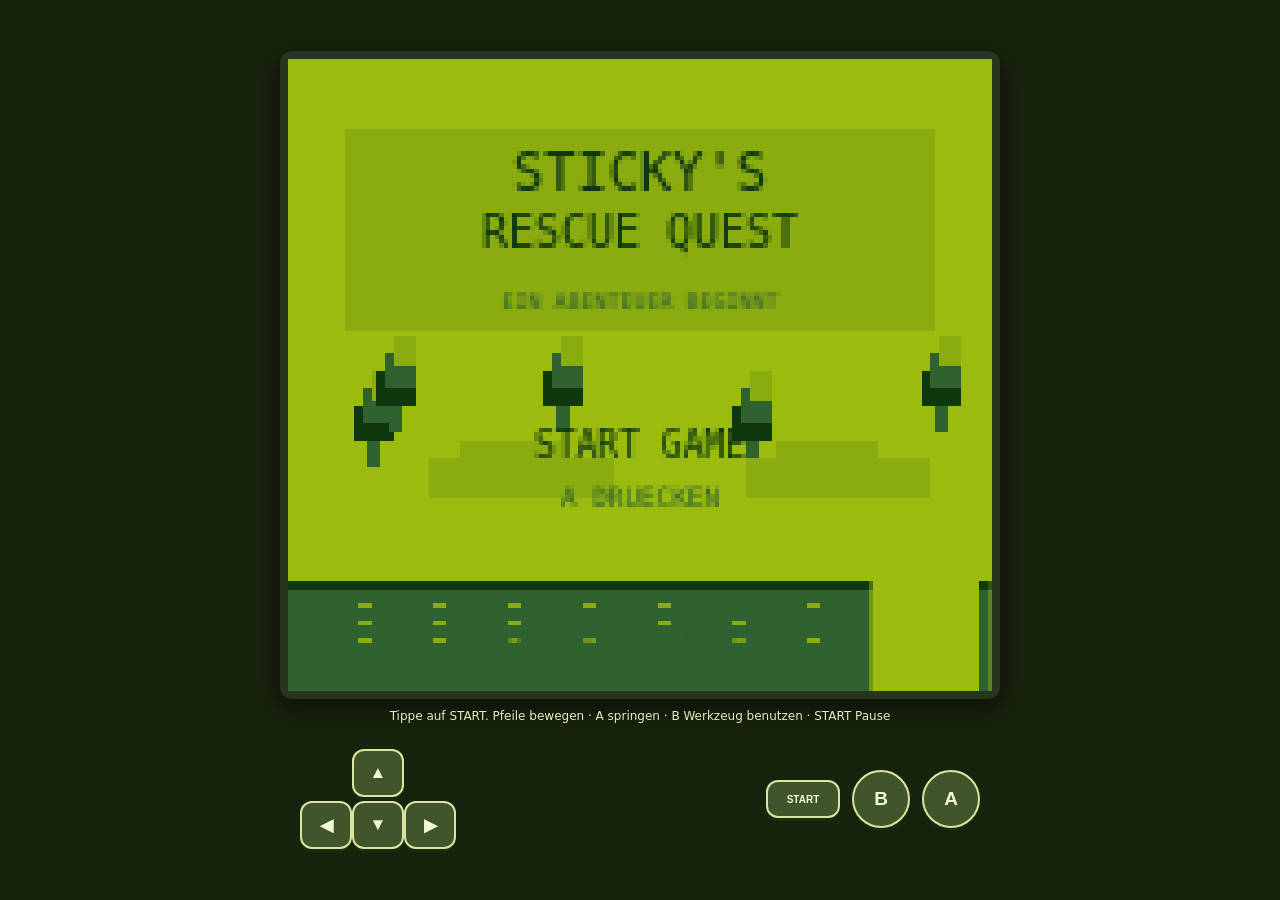
==== index.html @ 2ea2a08d "Automatisch gepruefte HTML-Testversion veroeffentlichen" ====
<!doctype html>
<!-- Version 16: Cartridge-Punkte nach Master-Referenz; optionale, nur per ?test=1 aktive Playwright-Test-Schnittstelle -->
<html lang="de">
<head>
<meta charset="utf-8">
<meta name="viewport" content="width=device-width,initial-scale=1,maximum-scale=1,user-scalable=no">
<meta name="theme-color" content="#9bbc0f">
<title>Sticky's Rescue Quest – Android-Prototyp</title>
<style>
:root{color-scheme:dark}*{box-sizing:border-box}html,body{margin:0;width:100%;height:100%;overflow:hidden;background:#18230d;font-family:system-ui,sans-serif;touch-action:none}.wrap{height:100%;display:flex;flex-direction:column;align-items:center;justify-content:center;gap:10px;padding:10px}.screen{width:min(96vw,calc((100vh - 150px)*1.111));max-width:720px;aspect-ratio:160/144;background:#9bbc0f;border:8px solid #26351b;border-radius:12px;box-shadow:0 8px 28px #0009;image-rendering:pixelated}canvas{width:100%;height:100%;display:block;image-rendering:pixelated}.hint{color:#e4edc1;font-size:12px;text-align:center;max-width:680px;min-height:30px}.controls{width:min(96vw,680px);display:flex;justify-content:space-between;align-items:center;gap:12px;user-select:none}.pad{display:grid;grid-template-columns:48px 48px 48px;grid-template-rows:48px 48px;gap:4px}.actions{display:flex;align-items:center;gap:12px}.key{border:2px solid #d8e5a0;border-radius:12px;background:#40552a;color:#f3f8d8;font-weight:800;font-size:17px;min-width:52px;height:48px;box-shadow:0 3px 0 #1b2b11;touch-action:none}.key:active,.key.down{transform:translateY(2px);box-shadow:0 1px 0 #1b2b11;background:#6c873b}.pad .empty{visibility:hidden}.small{font-size:10px;height:38px;min-width:52px}.ab{width:58px;height:58px;border-radius:50%;font-size:19px}.start{min-width:74px}
</style>
</head>
<body>
<div class="wrap">
  <div class="screen"><canvas id="game" width="160" height="144" aria-label="Sticky's Rescue Quest Spielbildschirm"></canvas></div>
  <audio id="sfxJump" preload="auto" src="https://mcfilz79.github.io/Sticky-Rescue-Quest-Test/sounds/audio/special/sprung_boing.wav"></audio>
  <audio id="sfxStickyLanding" preload="auto" src="https://mcfilz79.github.io/Sticky-Rescue-Quest-Test/sounds/audio/characters/sticky_plopp.wav"></audio>
  <audio id="sfxShears" preload="auto" src="https://mcfilz79.github.io/Sticky-Rescue-Quest-Test/sounds/audio/world-1/werkzeug_schere_schnipp.wav"></audio>
  <div class="hint" id="hint">Tippe auf START. Pfeile bewegen · A springen · B Werkzeug benutzen · START Pause</div>
  <div class="controls">
    <div class="pad"><div class="empty"></div><button class="key" data-key="up">▲</button><div class="empty"></div><button class="key" data-key="left">◀</button><button class="key" data-key="down">▼</button><button class="key" data-key="right">▶</button></div>
    <div class="actions"><button class="key small start" data-key="start">START</button><button class="key ab" data-key="b">B</button><button class="key ab" data-key="a">A</button></div>
  </div>
</div>
<script>
(()=>{
const canvas=document.getElementById('game'),ctx=canvas.getContext('2d'),hint=document.getElementById('hint');
const jumpSound=document.getElementById('sfxJump'),stickyLandingSound=document.getElementById('sfxStickyLanding'),shearsSound=document.getElementById('sfxShears');
const sallyShortSound=new Audio('https://mcfilz79.github.io/Sticky-Rescue-Quest-Test/sounds/audio/characters/sally_kurz.wav'),sallyMediumSound=new Audio('https://mcfilz79.github.io/Sticky-Rescue-Quest-Test/sounds/audio/characters/sally_mittel.wav'),sallyLongSound=new Audio('https://mcfilz79.github.io/Sticky-Rescue-Quest-Test/sounds/audio/characters/sally_lang.wav');
function playSound(sound){if(!sound)return;try{sound.pause();sound.currentTime=0;const playback=sound.play();if(playback&&playback.catch)playback.catch(()=>{});}catch(error){}}
function playJumpSound(){playSound(jumpSound)}
function playStickyLandingSound(){playSound(stickyLandingSound)}
function playShearsSound(){playSound(shearsSound)}
function playSallyVoice(lines){const length=lines.join(' ').length;playSound(length<=38?sallyShortSound:length<=58?sallyMediumSound:sallyLongSound)}
function sallyIntroLines(){return [['HALLO STICKY!','ICH BIN SALLY.'],['ICH KANN DIR','HINWEISE GEBEN.'],['WENN DU NICHT WEITERKOMMST,','HELFE ICH DIR.'],['MEINE TIPPS FINDEST DU','IM PAUSENMENUE WIEDER.'],sylvieHelp==='widePit'?['GROSSE LUECKEN:','A LAENGER GEDRUECKT HALTEN!']:sylvieHelp==='pit'?['SPRINGE MIT A UEBER DIE GRUBE!','HALTE RECHTS, BIS DU DRUEBEN BIST.']:sylvieHelp==='spikes'?['SPRINGE MIT A UEBER DIE DORNEN!','WARTE NICHT, BIS SIE DICH TREFFEN.']:['VERSUCHE ES MIT EINEM SPRUNG!','DU SCHAFFST DAS!']]}
function playSallyIntroPage(){const lines=sallyIntroLines()[introPage];if(lines)playSallyVoice(lines)}
function beginSallyIntro(){sylvieIntro=true;introPage=0;playSallyIntroPage()}
function playSallyHint(){playSallyVoice(['DU KENNST DIE FALLE DOCH SCHON!','ICH ERKLAERE ES NOCH EINMAL.',sylvieHelp==='widePit'?'GROSSE LUECKEN: A LAENGER HALTEN!':sylvieHelp==='pit'?'SPRINGE MIT A UEBER DIE GRUBE!':sylvieHelp==='spikes'?'SPRINGE MIT A UEBER DIE DORNEN!':'VERSUCHE ES MIT EINEM SPRUNG!'])}
ctx.imageSmoothingEnabled=false;
const G=['#0f380f','#306230','#8bac0f','#9bbc0f'];
const worldW=760,groundY=119;
const pits=[{x:150,w:25,kind:'small'},{x:470,w:34,kind:'wide'}];
let keys={},scene='title',paused=false,frame=0,cam=0,score=0,lives=5,hasShears=false,shearsUsed=false,landingSoundPending=false,pitSafeBySide=pits.map(()=>({left:null,right:null})),pitApproachIndex=-1,pitApproachSide='left',fallingPitKind='pit',fallingPitIndex=-1,fallingPitSide='left';
let sylvieMet=false,sylvieIntro=false,introPage=0,sylvieHelp='',sylvieShowHint=false,gameMessage='',messageTimer=0,jumpQueued=false,spikesActive=false,spikeHit=false,pendingSylvie=false,sylvieHint=false,gameoverChoice=0,fallingIntoPit=false,toolPickup=false,spikeKnockback=null;
let worldLostLives=0,trapFailures={pit:0,widePit:0,spikes:0,other:0},pauseScreen="main",pauseChoice=0,sallyTips=[],sallyTipScroll=0;
let player={x:18,y:95,vx:0,vy:0,w:9,h:12,on:false,face:1};
let cartridge={x:370,y:101,taken:false};
let bush={x:690,w:20,cleared:false};
function rect(a,b,w,h,col){ctx.fillStyle=col;ctx.fillRect(Math.round(a),Math.round(b),w,h)}
function txt(t,a,b,size=7,col=G[0],align='left'){ctx.fillStyle=col;ctx.font=`${size}px monospace`;ctx.textAlign=align;ctx.fillText(t,a,b)}
function tree(a,b,s=1){rect(a+3*s,b,3*s,18*s,G[1]);rect(a,b+4*s,9*s,8*s,G[0]);rect(a+2*s,b,7*s,8*s,G[1]);rect(a+4*s,b-4*s,5*s,7*s,G[2])}
function sticky(a,b){rect(a+2,b+2,6,8,G[1]);rect(a+1,b+4,8,5,G[1]);rect(a+2,b+1,6,3,G[2]);rect(a+3,b+3,1,2,G[0]);rect(a+6,b+3,1,2,G[0]);rect(a,b+5,2,3,G[1]);rect(a+9,b+5,2,3,G[1]);rect(a+2,b+10,2,2,G[0]);rect(a+7,b+10,2,2,G[0])}
function sylvie(a,b){ // simple placeholder helper sprite with ponytail and bow
  rect(a+3,b+3,7,7,G[1]);rect(a+4,b+1,5,3,G[2]);rect(a+4,b+5,1,1,G[0]);rect(a+8,b+5,1,1,G[0]);
  rect(a+2,b+2,2,6,G[0]);rect(a+9,b+1,2,5,G[0]);rect(a+11,b,2,2,G[1]);rect(a+1,b+8,2,2,G[1]);rect(a+10,b+8,2,2,G[1]);
}
function drawBG(offset=0){
  rect(0,0,160,144,G[3]);
  for(let i=0;i<7;i++){let xx=((i*43-offset*.18)%210+210)%210-25;tree(xx,67+(i%2)*8,1)}
  for(let i=0;i<4;i++){let xx=((i*72-offset*.3)%220+220)%220-35;rect(xx,91,42,9,G[2]);rect(xx+7,87,23,7,G[2])}
  // Draw solid ground only outside the pit spans: the gaps are genuinely open.
  let spans=[],start=0;for(const p of pits){if(p.x>start)spans.push([start,p.x]);start=p.x+p.w}if(start<worldW)spans.push([start,worldW]);
  for(const [a,b] of spans){let x1=a-offset,x2=b-offset;if(x2<=0||x1>=160)continue;rect(Math.max(0,x1),groundY,Math.min(160,x2)-Math.max(0,x1),25,G[1]);rect(Math.max(0,x1),groundY,Math.min(160,x2)-Math.max(0,x1),2,G[0]);}
  for(let i=0;i<25;i++){let xx=((i*17-offset)%170+170)%170;if(!pits.some(p=>xx+offset>=p.x&&xx+offset<p.x+p.w))rect(xx,groundY+5+(i%3)*4,3,1,G[2])}
}
function drawPit(pit){
  const sx=pit.x-cam;if(sx>160||sx+pit.w<0)return;
  // A true opening: no green floor is drawn here, only dark depth below the cut edges.
  rect(sx,groundY-1,pit.w,25,G[0]);
  rect(sx,groundY-3,2,4,G[0]);rect(sx+pit.w-2,groundY-3,2,4,G[0]);
  rect(sx+2,groundY+2,2,15,G[1]);rect(sx+pit.w-4,groundY+2,2,15,G[1]);
  rect(sx+4,groundY+8,pit.w-8,2,G[0]);
  for(let i=0;i<pit.w;i+=6){rect(sx+i,groundY-4,3,2,G[0]);}
  // Small stones are far below the surface, reinforcing that this is a drop, not a block.
  rect(sx+5,groundY+19,3,2,G[2]);rect(sx+pit.w-8,groundY+21,4,2,G[1]);
}


const PIXEL_FONT={
"0":"111101101101111","1":"010110010010111","2":"111001111100111","3":"111001111001111",
"4":"101101111001001","5":"111100111001111","6":"111100111101111","7":"111001010010010",
"8":"111101111101111","9":"111101111001111",
"A":"010101111101101","B":"110101110101110","C":"011100100100011","D":"110101101101110",
"E":"111100110100111","F":"111100110100100","G":"011100101101011","H":"101101111101101",
"I":"111010010010111","J":"001001001101010","K":"101101110101101","L":"100100100100111",
"M":"101111111101101","N":"101111111111101","O":"111101101101111","P":"110101110100100",
"Q":"111101101111001","R":"110101110101101","S":"011100010001110","T":"111010010010010",
"U":"101101101101111","V":"101101101101010","W":"101101111111101","X":"101101010101101",
"Y":"101101010010010","Z":"111001010100111","-":"000000111000000","+":"010010111010010"
};
function drawPixelText(value,centerX,y,color){
  const chars=String(value).toUpperCase();
  const width=chars.split("").reduce((sum,ch)=>sum+(ch===" "?2:4),-1);
  let x=Math.round(centerX-width/2);
  for(const ch of chars){
    if(ch===" "){x+=2;continue;}
    const glyph=PIXEL_FONT[ch];
    if(glyph){for(let row=0;row<5;row++)for(let col=0;col<3;col++)if(glyph[row*3+col]==="1")rect(x+col,y+row,1,1,color);}
    x+=4;
  }
}
function drawHud(){
  // 16-Pixel-HUD mit zusammenhängendem Waldrahmen und drei verbundenen Trennern.
  rect(0,0,160,16,G[3]);
  rect(0,0,160,1,G[1]);rect(0,1,160,1,G[2]);
  rect(0,14,160,1,G[2]);rect(0,15,160,1,G[1]);
  rect(50,0,1,16,G[1]);rect(69,0,1,16,G[1]);rect(128,0,1,16,G[1]);
  // Dezente Blattakzente direkt an den Trennern.
  rect(48,6,1,1,G[2]);rect(51,9,1,1,G[2]);
  rect(67,6,1,1,G[2]);rect(70,9,1,1,G[2]);
  rect(126,6,1,1,G[2]);rect(129,9,1,1,G[2]);
  // Bis zu fünf Cartridge-Symbole als Lebensanzeige.
  for(let i=0;i<Math.min(lives,5);i++){
    const x=2+i*8;
    rect(x+1,2,4,2,G[0]);rect(x,4,6,9,G[0]);
    rect(x+1,5,4,6,G[3]);rect(x+2,6,2,4,G[1]);
  }
  if(lives>5)drawPixelText("+"+(lives-5),42.5,5,G[0]);
  // Werkzeugfeld: Fragezeichen bis zur ersten Aufnahme, danach die Gartenschere.
  if(hasShears){
    rect(56,4,2,2,G[0]);rect(62,4,2,2,G[0]);
    rect(57,6,1,3,G[0]);rect(62,6,1,3,G[0]);
    rect(59,7,2,1,G[0]);rect(58,9,2,1,G[0]);rect(60,9,2,1,G[0]);
  }else{
    const q=["01110","10001","00010","00100","00000","00110"];
    q.forEach((line,row)=>{for(let col=0;col<5;col++)if(line[col]==="1")rect(58+col,4+row,1,1,G[2]);});
    // Der Punkt ist bewusst blattförmig statt ein gewöhnlicher Pixelpunkt.
    rect(60,10,2,1,G[2]);rect(59,11,1,1,G[2]);
  }
  // Eigene 3x5-Pixel-Schrift für Levelkennung und Punktestand.
  drawPixelText("W1L01 - WALD",98.75,5,G[0]);
  drawPixelText(String(score).padStart(6,"0"),144.25,5,G[0]);
}
function drawLevel(){
  drawBG(cam);
  pits.forEach(drawPit);
  let lx=95-cam;if(lx>-12&&lx<160){rect(lx,groundY-5,18,5,G[0]);rect(lx+2,groundY-4,14,2,G[2])}
  let tx=225-cam;if(tx>-20&&tx<160){rect(tx,98,24,3,G[0]);rect(tx+8,90,7,6,G[0]);rect(tx+9,91,5,4,G[2]);if(!hasShears)txt('✂',tx+11,88,7,G[0],'center')}
  let sx=330-cam;if(sx>-30&&sx<170){rect(sx,groundY-2,18,2,G[0]);if(spikesActive){for(let i=0;i<4;i++){rect(sx+i*5,groundY-7,3,5,G[0]);rect(sx+i*5+1,groundY-9,1,2,G[0])}}}
  if(!cartridge.taken){let q=cartridge.x-cam;if(q>-10&&q<170){rect(q,cartridge.y,6,7,G[0]);rect(q+1,cartridge.y+1,4,5,G[3]);rect(q+2,cartridge.y+2,2,2,G[1])}}
  // Bush is a solid, impassable barrier until cut with the shears.
  let bx=bush.x-cam;if(bx>-30&&bx<170&&!bush.cleared){rect(bx,groundY-10,20,10,G[1]);rect(bx+2,groundY-14,8,7,G[1]);rect(bx+9,groundY-16,8,9,G[0]);rect(bx+13,groundY-12,6,8,G[1]);rect(bx+5,groundY-12,2,2,G[2]);rect(bx+15,groundY-7,2,2,G[2]);
  }
  // Generic interaction hint only; the required tool is explained when collected.
  if(!bush.cleared&&nearBush()){rect(bx+3,groundY-29,14,10,G[0]);txt('B',bx+10,groundY-21,7,G[3],'center');}
  // Exit is deliberately hidden until both the shears obstacle and Sylvie's introduction are complete.
  if(bush.cleared&&sylvieMet){let ex=720-cam;if(ex>-20&&ex<170){rect(ex,groundY-22,14,22,G[0]);rect(ex+3,groundY-18,8,18,G[2]);txt('>',ex+7,groundY-8,7,G[0],'center')}}
  sticky(player.x-cam,player.y);
  drawHud();
  if(gameMessage&&messageTimer>0){
    rect(12,49,136,34,G[0]);rect(14,51,132,30,G[3]);
    if(toolPickup){
      // Pickup explanation pairs the shears with the obstacle types they clear.
      txt('GARTENSCHERE +15',80,61,6,G[0],'center');
      txt('RANKEN & GESTRUEPP',80,72,6,G[0],'center');
      rect(20,55,5,1,G[1]);rect(23,53,2,3,G[1]);rect(27,55,3,1,G[1]);rect(29,53,2,3,G[1]);
    }else{txt(gameMessage,80,64,6,G[0],'center');txt('A WEITER',80,76,5,G[1],'center')}
  }
  
  if(sylvieHint){rect(7,45,146,54,G[0]);rect(9,47,142,50,G[3]);sylvie(15,64);txt('DU KENNST DIE FALLE DOCH SCHON!',87,61,5,G[0],'center');txt('ICH ERKLAERE ES NOCH EINMAL.',87,70,5,G[0],'center');txt(sylvieHelp==='widePit'?'GROSSE LUECKEN: A LAENGER HALTEN!':sylvieHelp==='pit'?'SPRINGE MIT A UEBER DIE GRUBE!':sylvieHelp==='spikes'?'SPRINGE MIT A UEBER DIE DORNEN!':'VERSUCHE ES MIT EINEM SPRUNG!',87,80,5,G[0],'center');txt('A ODER B: WEITER',80,91,5,G[1],'center')}
  if(sylvieIntro){rect(7,45,146,55,G[0]);rect(9,47,142,51,G[3]);sylvie(16,61);const lines=sallyIntroLines();txt(lines[introPage][0],84,66,6,G[0],'center');txt(lines[introPage][1],84,77,6,G[0],'center');txt('A ODER B: WEITER',80,91,5,G[1],'center')}
  if(paused){rect(12,27,136,90,G[0]);rect(14,29,132,86,G[3]);if(pauseScreen==="main"){txt("PAUSE",80,41,9,G[0],"center");const opts=["WEITERSPIELEN","STEUERUNG"];if(sylvieMet)opts.push("SALLYS TIPPS");opts.forEach((v,i)=>{if(i===pauseChoice)rect(25,47+i*17,110,13,G[1]);txt((i===pauseChoice?"> ":"  ")+v,80,56+i*17,7,i===pauseChoice?G[3]:G[0],"center")});txt("PFEILE + A: AUSWAHL",80,105,5,G[1],"center")}else if(pauseScreen==="controls"){txt("STEUERUNG",80,43,8,G[0],"center");txt("PFEILE: BEWEGEN",80,59,6,G[0],"center");txt("A: SPRINGEN",80,71,6,G[0],"center");txt("B: WERKZEUG BENUTZEN",80,83,6,G[0],"center");txt("START: PAUSE",80,95,6,G[0],"center");txt("B: ZURUECK",80,107,5,G[1],"center")}else{txt("SALLYS TIPPS",80,43,8,G[0],"center");if(!sallyTips.length){txt("SALLY HAT DIR NOCH",80,62,5,G[0],"center");txt("KEINE TIPPS GEGEBEN.",80,71,5,G[0],"center");txt("B: ZURUECK",80,88,5,G[1],"center")}else{const start=Math.max(0,Math.min(sallyTipScroll,sallyTips.length-1));for(let i=0;i<3;i++){const idx=start+i;if(idx<sallyTips.length)txt((idx+1)+". "+sallyTips[idx],80,57+i*12,5,G[0],"center")}txt("TIPP "+(start+1)+"/"+sallyTips.length,80,94,5,G[1],"center");}txt("PFEILE: LESEN  B: ZURUECK",80,105,5,G[1],"center")}}
}
function title(){drawBG(frame*.2);rect(12,15,136,48,G[3]);rect(13,16,134,46,G[2]);txt("STICKY'S",80,30,12,G[0],'center');txt('RESCUE QUEST',80,43,10,G[0],'center');txt('EIN ABENTEUER BEGINNT',80,57,5,G[1],'center');txt('START GAME',80,91,8,G[0],'center');txt('A DRUECKEN',80,102,6,G[1],'center');txt('GAME BOY DMG PROTOTYP',80,134,5,G[1],'center')}
function reset(){landingSoundPending=false;pendingSylvie=false;sylvieHint=false;pauseScreen="main";pauseChoice=0;sallyTips=[];sallyTipScroll=0;worldLostLives=0;trapFailures={pit:0,widePit:0,spikes:0,other:0};toolPickup=false;sylvieShowHint=false;gameoverChoice=0;fallingIntoPit=false;player={x:18,y:95,vx:0,vy:0,w:9,h:12,on:false,face:1};spikeKnockback=null;pitSafeBySide=pits.map(()=>({left:null,right:null}));pitApproachIndex=-1;pitApproachSide='left';fallingPitKind='pit';fallingPitIndex=-1;fallingPitSide='left';cam=0;hasShears=false;shearsUsed=false;spikesActive=false;spikeHit=false;cartridge.taken=false;bush.cleared=false;sylvieMet=false;sylvieIntro=false;introPage=0;gameMessage='';messageTimer=0;score=0;lives=5;paused=false}
function showMessage(s,t=65){gameMessage=s;messageTimer=t}
// In diesem Prototyp ist die Cartridge der optionale Fundgegenstand. Die Gartenschere ist Pflichtwerkzeug.
function allLevelFindsCollected(){return cartridge.taken}
function nearBush(){return player.x+player.w>=bush.x-18&&player.x<=bush.x+bush.w+8}
function recordSallyTip(t){if(!t||sallyTips.includes(t))return;sallyTips.push(t);if(sallyTips.length>30)sallyTips.shift();sallyTipScroll=Math.max(0,sallyTips.length-3)}
function sallyTrapTip(trap){return trap==="widePit"?"GROSSE LUECKEN: A LAENGER HALTEN!":trap==="pit"?"SPRINGE MIT A UEBER DIE GRUBE!":trap==="spikes"?"SPRINGE MIT A UEBER DIE DORNEN!":"VERSUCHE ES MIT EINEM SPRUNG!"}

function advanceSylvie(){if(sylvieHint){sylvieHint=false;return}if(!sylvieIntro)return;introPage++;const pageCount=sylvieShowHint?5:4;if(introPage===4&&sylvieShowHint){recordSallyTip(sallyTrapTip(sylvieHelp))}if(introPage>=pageCount){sylvieIntro=false;sylvieMet=true;pendingSylvie=false;sylvieShowHint=false;showMessage('SALLY HILFT DIR!',55)}else{playSallyIntroPage()}}
function loseLife(message,respawnX,trapOverride,knockbackTargetX=null){landingSoundPending=false;lives=Math.max(0,lives-1);if(lives===0){scene='gameover';gameMessage='';messageTimer=0;pendingSylvie=false;spikeKnockback=null;return}fallingIntoPit=false;if(Number.isFinite(knockbackTargetX)){spikeKnockback={startX:player.x,targetX:Math.max(18,knockbackTargetX),elapsed:0,duration:12};player.vx=0;player.vy=0;player.on=false;player.face=spikeKnockback.targetX<player.x?-1:1;jumpQueued=false;gameMessage=message;messageTimer=0;}else{player.x=Math.max(18,respawnX);player.y=groundY-player.h;player.vy=0;player.on=true;}const trap=trapOverride||(message.includes('ABGRUND')?'pit':message.includes('DORNEN')?'spikes':'other');worldLostLives++;trapFailures[trap]++;if(!sylvieIntro&&worldLostLives>=1&&trapFailures[trap]<=2){pendingSylvie=true;sylvieShowHint=!sylvieMet;sylvieHelp=trap;}else{pendingSylvie=false}if(!Number.isFinite(knockbackTargetX))showMessage(message,75)}
function confirmGameoverChoice(){if(gameoverChoice===0){reset();scene='level';hint.textContent='Neustart: Level 1 · Pfeile bewegen · A springen · B Werkzeug'}else if(gameoverChoice===1){reset();scene='title';hint.textContent='Zurück zum Titelbildschirm'}else{const code=window.prompt('Level-Code eingeben (Prototyp-Testcode: WALD1):','');if(code===null)return;if(code.trim().toUpperCase()==='WALD1'||code.trim().toUpperCase()==='WALDLICHTUNG'){reset();scene='level';hint.textContent='Level-Code akzeptiert: WALDLICHTUNG'}else{hint.textContent='Code im Prototyp nicht erkannt. Testcode: WALD1';gameoverChoice=2}}}
function action(){
  if(scene==='exitchoice'){
    if(keys.b&&!allLevelFindsCollected()){
      scene='level';player.x=690;player.vx=0;hint.textContent='Du erkundest die Waldlichtung weiter. Der Ausgang bleibt geöffnet.';
    }else if(keys.a){scene='complete';hint.textContent='Level abgeschlossen!';}
    return;
  }
  if(scene==='title'){scene='level';return}
  if(scene==='complete'){reset();scene='title';return}
  if(sylvieIntro||sylvieHint){advanceSylvie();return}
  if(messageTimer>0){messageTimer=0;gameMessage='';toolPickup=false;if(pendingSylvie&&lives>0){pendingSylvie=false;if(sylvieMet){recordSallyTip(sallyTrapTip(sylvieHelp));sylvieHint=true;playSallyHint()}else{beginSallyIntro()}}return}
  if(paused){paused=false;return}
  if(!bush.cleared&&nearBush()){
    if(hasShears){playShearsSound();bush.cleared=true;shearsUsed=true;score+=5;showMessage('RANKEN ZERSCHNITTEN!',65);return;}
    showMessage('B DRUECKEN!',85);return;
  }
  if(bush.cleared&&sylvieMet&&player.x>700){scene='complete';return}
}
function inPitAt(px){const cx=px+player.w/2;return pits.find(q=>cx>q.x&&cx<q.x+q.w)||null}
function recordPitSafeGroundPosition(px){const center=px+player.w/2;pits.forEach((q,i)=>{const leftLimit=q.x-18-player.w/2;const rightLimit=q.x+q.w+18-player.w/2;if(center<q.x)pitSafeBySide[i].left=Math.min(px,leftLimit);else if(center>q.x+q.w)pitSafeBySide[i].right=Math.max(px,rightLimit)})}
function update(){
  frame++;
  if(scene==='title'||scene==='complete'||scene==='gameover'||scene==='exitchoice')return;
  // Sichtbarer, tatsaechlicher Rueckstoss von der Dornenfalle; waehrenddessen keine Eingabe.
  if(spikeKnockback){const k=spikeKnockback;k.elapsed++;const t=Math.min(1,k.elapsed/k.duration);const eased=1-(1-t)*(1-t);player.x=k.startX+(k.targetX-k.startX)*eased;player.y=groundY-player.h;player.vx=0;player.vy=0;player.on=t>=1;if(t>=1){spikeKnockback=null;showMessage('DORNEN! EIN LEBEN VERLOREN',75)}return;}
  if(messageTimer>0){messageTimer--;if(messageTimer===0){gameMessage='';toolPickup=false;if(pendingSylvie&&lives>0){pendingSylvie=false;if(sylvieMet){recordSallyTip(sallyTrapTip(sylvieHelp));sylvieHint=true}else{sylvieIntro=true;introPage=0}}}return;}
  if(sylvieIntro||sylvieHint||paused)return;
  if(bush.cleared&&player.x>=700&&!sylvieMet){beginSallyIntro();player.x=700;player.vx=0;return}
  const wasGrounded=player.on;if(wasGrounded&&!fallingIntoPit)recordPitSafeGroundPosition(player.x);
  let speed=keys.left?-1.25:keys.right?1.25:0;player.vx=speed;if(speed)player.face=speed>0?1:-1;
  if(jumpQueued&&player.on){player.vy=keys.up?-4.35:-4.15;player.on=false}jumpQueued=false;
  const oldX=player.x;let nextX=player.x+player.vx;
  // Solid bush collision: Sticky cannot walk through it before using the shears.
  if(!bush.cleared&&nextX+player.w>bush.x&&nextX<bush.x+bush.w){nextX=player.vx>0?bush.x-player.w:bush.x+bush.w}
  player.x=nextX;
  player.vy+=.215;if(player.vy>3.2)player.vy=3.2;player.y+=player.vy;
  // Pit edges have no floor. Walking into them causes a fall; jumping is required.
  let pit=inPitAt(player.x);
  const pitIndex=pit?pits.indexOf(pit):-1;
  // Anlaufseite sofort beim ersten Eintritt in die Grube anhand der Bewegungsrichtung festhalten – nicht erst bei Fallhöhe.
  if(pit&&!fallingIntoPit&&pitApproachIndex!==pitIndex){pitApproachIndex=pitIndex;pitApproachSide=player.vx>0?'left':player.vx<0?'right':((oldX+player.w/2)<pit.x?'left':'right')}
  if(pit&&player.y>=groundY-player.h&&player.vy>=0&&!fallingIntoPit){fallingIntoPit=true;fallingPitKind=pit.kind==='wide'?'widePit':'pit';fallingPitIndex=pitIndex;fallingPitSide=pitApproachIndex===pitIndex?pitApproachSide:(player.vx>0?'left':'right')}
  if(!pit&&!fallingIntoPit&&player.y>=groundY-player.h&&player.vy>=0){player.y=groundY-player.h;player.vy=0;player.on=true;if(landingSoundPending){playStickyLandingSound();landingSoundPending=false}}else player.on=false;
  // Pro Grube und Anlaufseite fortlaufend die letzte sichere Bodenposition speichern.
  if(!pit&&!fallingIntoPit&&player.on)recordPitSafeGroundPosition(player.x);
  if(!pit&&!fallingIntoPit)pitApproachIndex=-1;
  if(fallingIntoPit&&player.y>132){const trap=fallingPitKind;const q=pits[fallingPitIndex];const fallbackX=q?(fallingPitSide==='left'?q.x-18-player.w/2:q.x+q.w+18-player.w/2):18;const storedX=pitSafeBySide[fallingPitIndex]?.[fallingPitSide];const respawnX=Number.isFinite(storedX)?storedX:fallbackX;fallingIntoPit=false;fallingPitIndex=-1;pitApproachIndex=-1;loseLife('ABGRUND! EIN LEBEN VERLOREN',respawnX,trap);if(scene==='gameover')return}
  if(player.x>300&&!spikesActive&&player.x<340)spikesActive=true;
  const inSpikeZone=player.x+player.w>330&&player.x<348;
  if(spikesActive&&!spikeHit&&inSpikeZone&&player.on){spikeHit=true;const approachSide=player.vx>0?'left':player.vx<0?'right':(player.face>=0?'left':'right');const safeTarget=approachSide==='left'?330-player.w-18:348+18;loseLife('DORNEN! EIN LEBEN VERLOREN',safeTarget,'spikes',safeTarget);if(scene==='gameover'||spikeKnockback)return}
  if(!inSpikeZone)spikeHit=false;
  // Die Cartridge wird nur bei tatsächlicher Berührung eingesammelt; ein Sprung darüber ist möglich.
  if(!cartridge.taken&&player.x+player.w>cartridge.x&&player.x<cartridge.x+6&&player.y+player.h>cartridge.y&&player.y<cartridge.y+7){cartridge.taken=true;if(lives<5)lives++;else score+=10;showMessage('CARTRIDGE GEFUNDEN!',65)}
  if(!hasShears&&player.x>220&&player.x<250&&player.y<103){hasShears=true;score+=15;toolPickup=true;showMessage('GARTENSCHERE +15',100)}
  player.x=Math.max(0,Math.min(worldW-12,player.x));cam=Math.max(0,Math.min(worldW-160,player.x-65));
  // Am Ausgang wird nicht mehr automatisch gewechselt: erst die passende Entscheidung anzeigen.
  if(bush.cleared&&sylvieMet&&player.x>=700){player.x=700;player.vx=0;scene='exitchoice';}
}
function render(){ctx.clearRect(0,0,160,144);if(scene==='title')title();else if(scene==='level')drawLevel();else if(scene==='exitchoice'){drawLevel();rect(5,39,150,65,G[0]);rect(7,41,146,61,G[3]);if(allLevelFindsCollected()){txt('ALLES GEFUNDEN!',80,56,8,G[0],'center');txt('LEVEL VERLASSEN?',80,70,7,G[0],'center');txt('A: JA, WEITER',80,87,7,G[1],'center')}else{txt('HIER GIBT ES NOCH',80,53,7,G[0],'center');txt('ETWAS ZU ENTDECKEN!',80,63,7,G[0],'center');txt('A: LEVEL VERLASSEN',80,78,6,G[1],'center');txt('B: WEITER ERKUNDEN',80,90,6,G[1],'center')}}else if(scene==='gameover'){drawBG(0);rect(10,16,140,112,G[0]);rect(12,18,136,108,G[3]);txt('GAME OVER',80,32,12,G[0],'center');txt('ALLE LEBEN VERLOREN',80,43,5,G[0],'center');const opts=['NEU STARTEN','ZUM TITEL','LEVEL-CODE'];opts.forEach((v,i)=>{if(i===gameoverChoice)rect(25,54+i*17,110,13,G[1]);txt((i===gameoverChoice?'> ':'  ')+v,80,63+i*17,7,i===gameoverChoice?G[3]:G[0],'center')});txt('TESTCODE: WALD1',80,112,5,G[1],'center');txt('PFEILE + A/B',80,120,5,G[1],'center')}else{drawBG(0);rect(15,32,130,75,G[2]);txt('LEVEL GESCHAFFT!',80,53,10,G[0],'center');txt('WALDLICHTUNG',80,68,7,G[0],'center');txt('PROTOTYP ENDE',80,83,6,G[1],'center');txt('START: NEU STARTEN',80,99,5,G[0],'center')}}
function loop(){update();render();requestAnimationFrame(loop)}
function press(k,on){if(on&&!keys[k]&&scene==='exitchoice'&&(k==='a'||k==='b')){if(k==='a'||(k==='b'&&!allLevelFindsCollected())){keys[k]=true;action();keys[k]=false;}return}if(on&&!keys[k]&&scene==='gameover'&&(k==='up'||k==='down')){gameoverChoice=(gameoverChoice+(k==='down'?1:2))%3;}if(on&&!keys[k]&&k==='a'&&scene==='level'&&!paused&&!sylvieIntro&&!sylvieHint&&messageTimer===0&&player.on){jumpQueued=true;landingSoundPending=true;playJumpSound();}keys[k]=on;const el=document.querySelector(`[data-key="${k}"]`);if(el)el.classList.toggle('down',on);if(!on)return;if(k==='start'){if(scene==='title')action();else if(scene==='complete')action();else if(scene==='gameover')confirmGameoverChoice();else if(!sylvieIntro&&!sylvieHint){if(!paused){paused=true;pauseScreen="main";pauseChoice=0}else if(pauseScreen!=="main"){pauseScreen="main"}else paused=false;}return}if((k==='a'||k==='b')&&scene==='title'){action();return}if(paused&&pauseScreen==="main"&&(k==="up"||k==="down")){const menuCount=sylvieMet?3:2;pauseChoice=(pauseChoice+(k==="down"?1:menuCount-1))%menuCount;return}if(paused&&pauseScreen==="tips"&&(k==="up"||k==="down")){if(sallyTips.length){sallyTipScroll=Math.max(0,Math.min(Math.max(0,sallyTips.length-3),sallyTipScroll+(k==="down"?1:-1)))}return}if((k==='a'||k==='b')&&paused){if(pauseScreen==="main"){if(k==="b"){paused=false;return}if(pauseChoice===0){paused=false;return}if(pauseChoice===1){pauseScreen="controls";return}if(pauseChoice===2&&sylvieMet){pauseScreen="tips";sallyTipScroll=Math.max(0,sallyTips.length-3);return}}else{if(k==="b"){pauseScreen="main";return}return}}if((k==='a'||k==='b')&&scene==='level'){if(sylvieIntro||sylvieHint||messageTimer>0||paused||k==='b')action()}if((k==='a'||k==='b')&&scene==='gameover')confirmGameoverChoice()}
  document.querySelectorAll('[data-key]').forEach(el=>{const k=el.dataset.key;el.addEventListener('pointerdown',e=>{e.preventDefault();el.setPointerCapture(e.pointerId);press(k,true)});['pointerup','pointercancel','lostpointercapture'].forEach(ev=>el.addEventListener(ev,e=>{e.preventDefault();press(k,false)}))});
  const map={ArrowLeft:'left',ArrowRight:'right',ArrowUp:'up',ArrowDown:'down',KeyA:'a',KeyB:'b',Enter:'start',Space:'a'};
  window.addEventListener('keydown',e=>{if(map[e.code]){e.preventDefault();if(!keys[map[e.code]])press(map[e.code],true)}});
  window.addEventListener('keyup',e=>{if(map[e.code])press(map[e.code],false)});

  // Ausschliesslich fuer automatisierte Browser-Tests; im normalen Spiel nicht vorhanden.
  if(new URLSearchParams(window.location.search).get('test')==='1'){
    const testSnapshot=()=>({
      scene,player:{...player},lives,score,hasShears,shearsUsed,
      cartridgeTaken:cartridge.taken,bushCleared:bush.cleared,
      spikesActive,spikeHit,spikeKnockback:spikeKnockback?{...spikeKnockback}:null,
      pitSafeBySide:pitSafeBySide.map(side=>({...side})),
      fallingIntoPit,fallingPitIndex,pendingSylvie,sylvieIntro,sylvieHint,
      messageTimer,paused,pits:pits.map(p=>({...p})),groundY,worldW
    });
    Object.defineProperty(window,'__STICKY_TEST__',{configurable:false,enumerable:false,value:Object.freeze({
      reset(){
        reset();scene='title';keys={};frame=0;render();return testSnapshot();
      },
      getState(){return testSnapshot()},
      setState(patch={}){
        if(patch.scene!==undefined){
          if(!['title','level','exitchoice','complete','gameover'].includes(patch.scene))throw new Error('Ungueltige Testszenen-Angabe');
          scene=patch.scene;
        }
        if(patch.player){
          const allowed=['x','y','vx','vy','w','h','on','face'];
          for(const key of Object.keys(patch.player)){
            if(!allowed.includes(key))throw new Error('Unzulaessiges Spieler-Testfeld: '+key);
            const value=patch.player[key];
            if(key!=='on'&&!Number.isFinite(value))throw new Error('Ungueltiger Spielerwert: '+key);
            player[key]=value;
          }
        }
        if(patch.pitSafeBySide)pitSafeBySide=patch.pitSafeBySide.map(side=>({left:side.left??null,right:side.right??null}));
        if(patch.cartridgeTaken!==undefined)cartridge.taken=Boolean(patch.cartridgeTaken);
        if(patch.bushCleared!==undefined)bush.cleared=Boolean(patch.bushCleared);
        const scalar={lives:'lives',score:'score',hasShears:'hasShears',shearsUsed:'shearsUsed',spikesActive:'spikesActive',spikeHit:'spikeHit',fallingIntoPit:'fallingIntoPit',fallingPitIndex:'fallingPitIndex',pendingSylvie:'pendingSylvie',sylvieIntro:'sylvieIntro',sylvieHint:'sylvieHint',messageTimer:'messageTimer',paused:'paused'};
        for(const [key,target] of Object.entries(scalar))if(patch[key]!==undefined)window.__STICKY_TEST_INTERNAL__?.(target,patch[key]);
        if(patch.spikeKnockback!==undefined)spikeKnockback=patch.spikeKnockback?{...patch.spikeKnockback}:null;
        keys={};render();return testSnapshot();
      }
    })});
    // Geschuetzter Setter fuer die oben whitelisted Testfelder.
    Object.defineProperty(window,'__STICKY_TEST_INTERNAL__',{enumerable:false,value:(key,value)=>{
      const allowed=['lives','score','hasShears','shearsUsed','spikesActive','spikeHit','fallingIntoPit','fallingPitIndex','pendingSylvie','sylvieIntro','sylvieHint','messageTimer','paused'];
      if(!allowed.includes(key))throw new Error('Unzulaessiges Testfeld: '+key);
      if(['lives','score','messageTimer','fallingPitIndex'].includes(key)&&!Number.isFinite(value))throw new Error('Ungueltiger Testwert: '+key);
      if(['hasShears','shearsUsed','spikesActive','spikeHit','fallingIntoPit','pendingSylvie','sylvieIntro','sylvieHint','paused'].includes(key)&&typeof value!=='boolean')throw new Error('Ungueltiger Testwert: '+key);
      if(key==='lives')lives=value;else if(key==='score')score=value;else if(key==='hasShears')hasShears=value;else if(key==='shearsUsed')shearsUsed=value;else if(key==='spikesActive')spikesActive=value;else if(key==='spikeHit')spikeHit=value;else if(key==='fallingIntoPit')fallingIntoPit=value;else if(key==='fallingPitIndex')fallingPitIndex=value;else if(key==='pendingSylvie')pendingSylvie=value;else if(key==='sylvieIntro')sylvieIntro=value;else if(key==='sylvieHint')sylvieHint=value;else if(key==='messageTimer')messageTimer=value;else if(key==='paused')paused=value;
    }});
  }
  loop();
})();
</script>
</body>
</html>
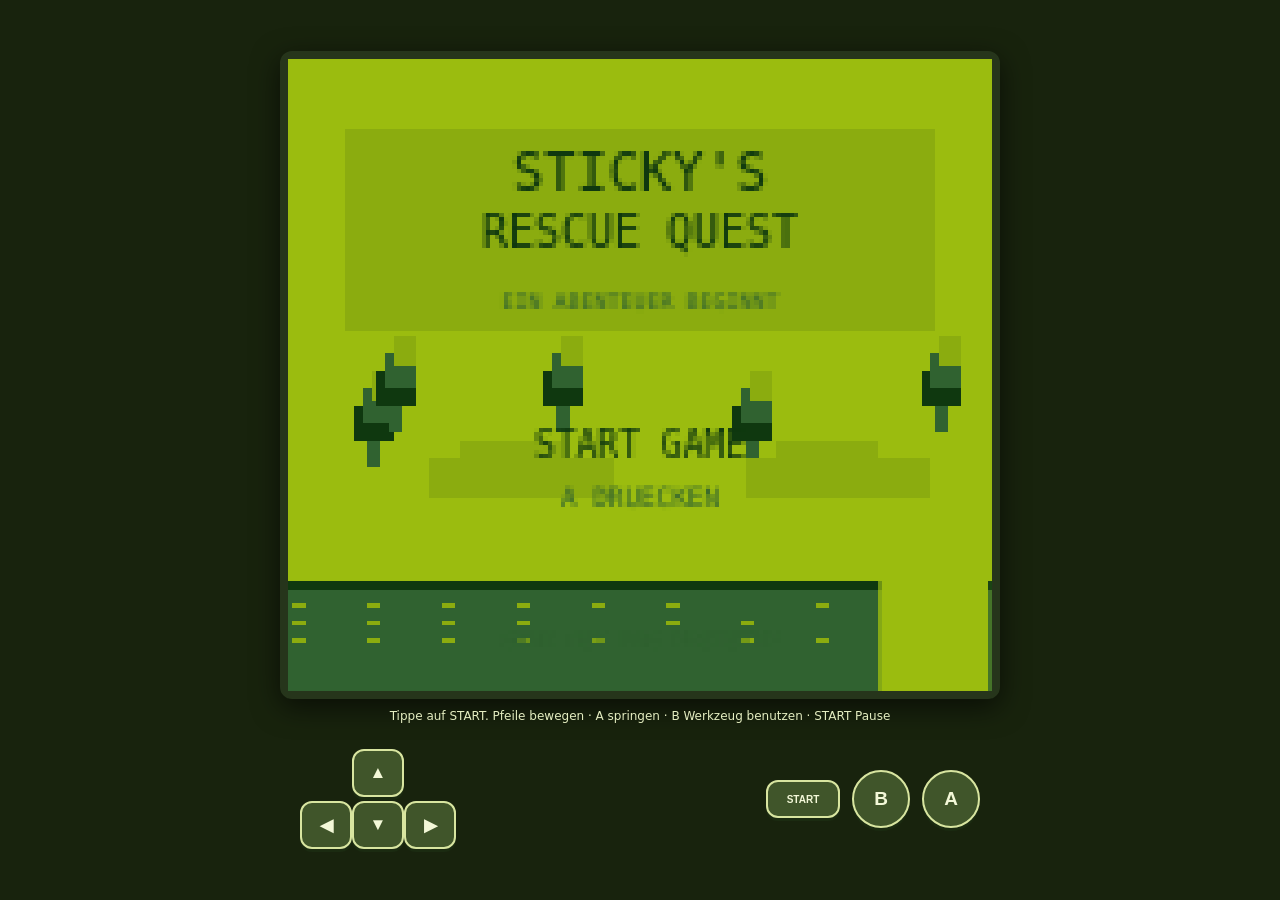
==== commit 5cc0edff: "Automatisch gepruefte HTML-Testversion veroeffentlichen" ====
--- a/index.html
+++ b/index.html
@@ -242,7 +242,7 @@
   // Ausschliesslich fuer automatisierte Browser-Tests; im normalen Spiel nicht vorhanden.
   if(new URLSearchParams(window.location.search).get('test')==='1'){
     const testSnapshot=()=>({
-      scene,player:{...player},lives,score,hasShears,shearsUsed,
+      scene,player:{...player},lives,score,hasShears,shearsUsed,sylvieMet,
       cartridgeTaken:cartridge.taken,bushCleared:bush.cleared,
       spikesActive,spikeHit,spikeKnockback:spikeKnockback?{...spikeKnockback}:null,
       pitSafeBySide:pitSafeBySide.map(side=>({...side})),
@@ -271,7 +271,7 @@
         if(patch.pitSafeBySide)pitSafeBySide=patch.pitSafeBySide.map(side=>({left:side.left??null,right:side.right??null}));
         if(patch.cartridgeTaken!==undefined)cartridge.taken=Boolean(patch.cartridgeTaken);
         if(patch.bushCleared!==undefined)bush.cleared=Boolean(patch.bushCleared);
-        const scalar={lives:'lives',score:'score',hasShears:'hasShears',shearsUsed:'shearsUsed',spikesActive:'spikesActive',spikeHit:'spikeHit',fallingIntoPit:'fallingIntoPit',fallingPitIndex:'fallingPitIndex',pendingSylvie:'pendingSylvie',sylvieIntro:'sylvieIntro',sylvieHint:'sylvieHint',messageTimer:'messageTimer',paused:'paused'};
+        const scalar={lives:'lives',score:'score',hasShears:'hasShears',shearsUsed:'shearsUsed',spikesActive:'spikesActive',spikeHit:'spikeHit',fallingIntoPit:'fallingIntoPit',fallingPitIndex:'fallingPitIndex',pendingSylvie:'pendingSylvie',sylvieIntro:'sylvieIntro',sylvieHint:'sylvieHint',sylvieMet:'sylvieMet',messageTimer:'messageTimer',paused:'paused'};
         for(const [key,target] of Object.entries(scalar))if(patch[key]!==undefined)window.__STICKY_TEST_INTERNAL__?.(target,patch[key]);
         if(patch.spikeKnockback!==undefined)spikeKnockback=patch.spikeKnockback?{...patch.spikeKnockback}:null;
         keys={};render();return testSnapshot();
@@ -282,8 +282,8 @@
       const allowed=['lives','score','hasShears','shearsUsed','spikesActive','spikeHit','fallingIntoPit','fallingPitIndex','pendingSylvie','sylvieIntro','sylvieHint','messageTimer','paused'];
       if(!allowed.includes(key))throw new Error('Unzulaessiges Testfeld: '+key);
       if(['lives','score','messageTimer','fallingPitIndex'].includes(key)&&!Number.isFinite(value))throw new Error('Ungueltiger Testwert: '+key);
-      if(['hasShears','shearsUsed','spikesActive','spikeHit','fallingIntoPit','pendingSylvie','sylvieIntro','sylvieHint','paused'].includes(key)&&typeof value!=='boolean')throw new Error('Ungueltiger Testwert: '+key);
-      if(key==='lives')lives=value;else if(key==='score')score=value;else if(key==='hasShears')hasShears=value;else if(key==='shearsUsed')shearsUsed=value;else if(key==='spikesActive')spikesActive=value;else if(key==='spikeHit')spikeHit=value;else if(key==='fallingIntoPit')fallingIntoPit=value;else if(key==='fallingPitIndex')fallingPitIndex=value;else if(key==='pendingSylvie')pendingSylvie=value;else if(key==='sylvieIntro')sylvieIntro=value;else if(key==='sylvieHint')sylvieHint=value;else if(key==='messageTimer')messageTimer=value;else if(key==='paused')paused=value;
+      if(['hasShears','shearsUsed','spikesActive','spikeHit','fallingIntoPit','pendingSylvie','sylvieIntro','sylvieHint','sylvieMet','paused'].includes(key)&&typeof value!=='boolean')throw new Error('Ungueltiger Testwert: '+key);
+      if(key==='lives')lives=value;else if(key==='score')score=value;else if(key==='hasShears')hasShears=value;else if(key==='shearsUsed')shearsUsed=value;else if(key==='spikesActive')spikesActive=value;else if(key==='spikeHit')spikeHit=value;else if(key==='fallingIntoPit')fallingIntoPit=value;else if(key==='fallingPitIndex')fallingPitIndex=value;else if(key==='pendingSylvie')pendingSylvie=value;else if(key==='sylvieIntro')sylvieIntro=value;else if(key==='sylvieHint')sylvieHint=value;else if(key==='sylvieMet')sylvieMet=value;else if(key==='messageTimer')messageTimer=value;else if(key==='paused')paused=value;
     }});
   }
   loop();
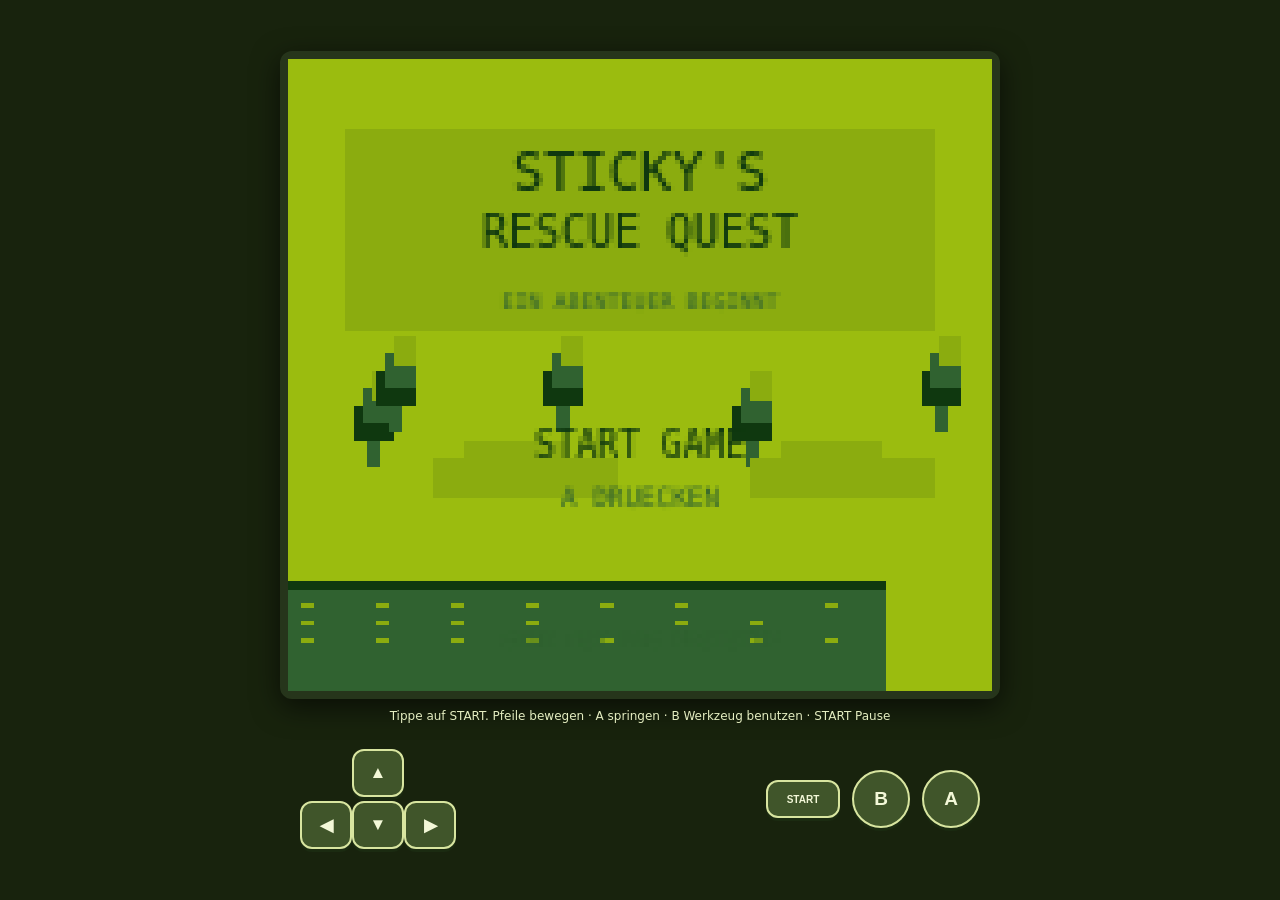
==== commit 2eade16a: "Automatisch gepruefte HTML-Testversion veroeffentlichen" ====
--- a/index.html
+++ b/index.html
@@ -279,7 +279,7 @@
     })});
     // Geschuetzter Setter fuer die oben whitelisted Testfelder.
     Object.defineProperty(window,'__STICKY_TEST_INTERNAL__',{enumerable:false,value:(key,value)=>{
-      const allowed=['lives','score','hasShears','shearsUsed','spikesActive','spikeHit','fallingIntoPit','fallingPitIndex','pendingSylvie','sylvieIntro','sylvieHint','messageTimer','paused'];
+      const allowed=['lives','score','hasShears','shearsUsed','spikesActive','spikeHit','fallingIntoPit','fallingPitIndex','pendingSylvie','sylvieIntro','sylvieHint','sylvieMet','messageTimer','paused'];
       if(!allowed.includes(key))throw new Error('Unzulaessiges Testfeld: '+key);
       if(['lives','score','messageTimer','fallingPitIndex'].includes(key)&&!Number.isFinite(value))throw new Error('Ungueltiger Testwert: '+key);
       if(['hasShears','shearsUsed','spikesActive','spikeHit','fallingIntoPit','pendingSylvie','sylvieIntro','sylvieHint','sylvieMet','paused'].includes(key)&&typeof value!=='boolean')throw new Error('Ungueltiger Testwert: '+key);
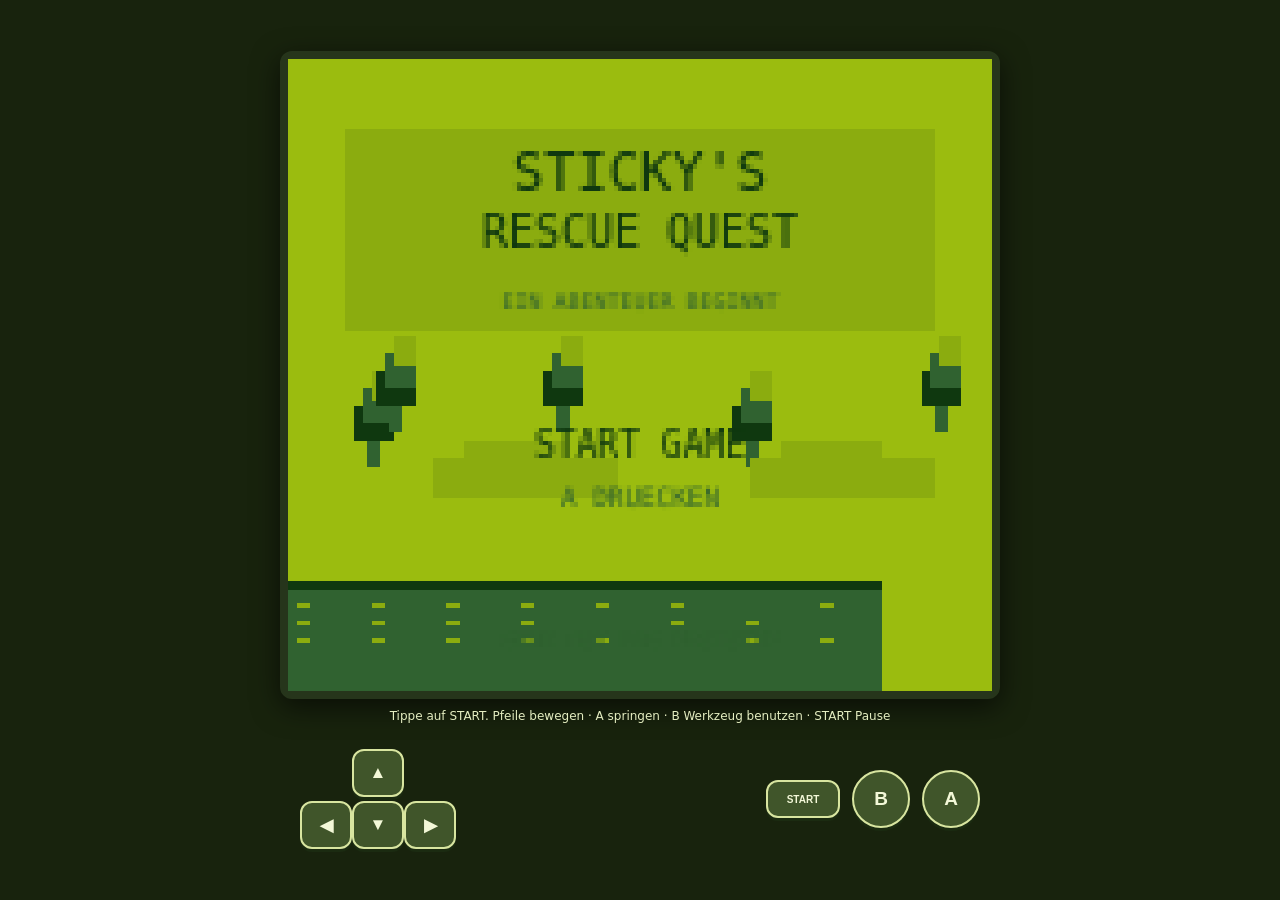
==== commit c3d7d852: "Automatisch gepruefte HTML-Testversion veroeffentlichen" ====
--- a/index.html
+++ b/index.html
@@ -41,7 +41,7 @@
 const worldW=760,groundY=119;
 const pits=[{x:150,w:25,kind:'small'},{x:470,w:34,kind:'wide'}];
 let keys={},scene='title',paused=false,frame=0,cam=0,score=0,lives=5,hasShears=false,shearsUsed=false,landingSoundPending=false,pitSafeBySide=pits.map(()=>({left:null,right:null})),pitApproachIndex=-1,pitApproachSide='left',fallingPitKind='pit',fallingPitIndex=-1,fallingPitSide='left';
-let sylvieMet=false,sylvieIntro=false,introPage=0,sylvieHelp='',sylvieShowHint=false,gameMessage='',messageTimer=0,jumpQueued=false,spikesActive=false,spikeHit=false,pendingSylvie=false,sylvieHint=false,gameoverChoice=0,fallingIntoPit=false,toolPickup=false,spikeKnockback=null;
+let sylvieMet=false,sylvieIntro=false,introPage=0,sylvieHelp='',sylvieShowHint=false,gameMessage='',messageTimer=0,jumpQueued=false,spikesActive=false,spikeHit=false,pendingSylvie=false,sylvieHint=false,sylvieHintRepeat=false,spikeTrapKnown=false,gameoverChoice=0,fallingIntoPit=false,toolPickup=false,spikeKnockback=null;
 let worldLostLives=0,trapFailures={pit:0,widePit:0,spikes:0,other:0},pauseScreen="main",pauseChoice=0,sallyTips=[],sallyTipScroll=0;
 let player={x:18,y:95,vx:0,vy:0,w:9,h:12,on:false,face:1};
 let cartridge={x:370,y:101,taken:false};
@@ -157,12 +157,12 @@
     }else{txt(gameMessage,80,64,6,G[0],'center');txt('A WEITER',80,76,5,G[1],'center')}
   }
   
-  if(sylvieHint){rect(7,45,146,54,G[0]);rect(9,47,142,50,G[3]);sylvie(15,64);txt('DU KENNST DIE FALLE DOCH SCHON!',87,61,5,G[0],'center');txt('ICH ERKLAERE ES NOCH EINMAL.',87,70,5,G[0],'center');txt(sylvieHelp==='widePit'?'GROSSE LUECKEN: A LAENGER HALTEN!':sylvieHelp==='pit'?'SPRINGE MIT A UEBER DIE GRUBE!':sylvieHelp==='spikes'?'SPRINGE MIT A UEBER DIE DORNEN!':'VERSUCHE ES MIT EINEM SPRUNG!',87,80,5,G[0],'center');txt('A ODER B: WEITER',80,91,5,G[1],'center')}
+  if(sylvieHint){rect(7,45,146,54,G[0]);rect(9,47,142,50,G[3]);sylvie(15,64);txt(sylvieHintRepeat?'DU KENNST DIE FALLE DOCH SCHON!':'PASS AUF DIE DORNEN AUF!',87,61,5,G[0],'center');txt(sylvieHintRepeat?'ICH ERKLAERE ES NOCH EINMAL.':'ICH ZEIGE DIR DEN SPRUNG.',87,70,5,G[0],'center');txt(sylvieHelp==='widePit'?'GROSSE LUECKEN: A LAENGER HALTEN!':sylvieHelp==='pit'?'SPRINGE MIT A UEBER DIE GRUBE!':sylvieHelp==='spikes'?'SPRINGE MIT A UEBER DIE DORNEN!':'VERSUCHE ES MIT EINEM SPRUNG!',87,80,5,G[0],'center');txt('A ODER B: WEITER',80,91,5,G[1],'center')}
   if(sylvieIntro){rect(7,45,146,55,G[0]);rect(9,47,142,51,G[3]);sylvie(16,61);const lines=sallyIntroLines();txt(lines[introPage][0],84,66,6,G[0],'center');txt(lines[introPage][1],84,77,6,G[0],'center');txt('A ODER B: WEITER',80,91,5,G[1],'center')}
   if(paused){rect(12,27,136,90,G[0]);rect(14,29,132,86,G[3]);if(pauseScreen==="main"){txt("PAUSE",80,41,9,G[0],"center");const opts=["WEITERSPIELEN","STEUERUNG"];if(sylvieMet)opts.push("SALLYS TIPPS");opts.forEach((v,i)=>{if(i===pauseChoice)rect(25,47+i*17,110,13,G[1]);txt((i===pauseChoice?"> ":"  ")+v,80,56+i*17,7,i===pauseChoice?G[3]:G[0],"center")});txt("PFEILE + A: AUSWAHL",80,105,5,G[1],"center")}else if(pauseScreen==="controls"){txt("STEUERUNG",80,43,8,G[0],"center");txt("PFEILE: BEWEGEN",80,59,6,G[0],"center");txt("A: SPRINGEN",80,71,6,G[0],"center");txt("B: WERKZEUG BENUTZEN",80,83,6,G[0],"center");txt("START: PAUSE",80,95,6,G[0],"center");txt("B: ZURUECK",80,107,5,G[1],"center")}else{txt("SALLYS TIPPS",80,43,8,G[0],"center");if(!sallyTips.length){txt("SALLY HAT DIR NOCH",80,62,5,G[0],"center");txt("KEINE TIPPS GEGEBEN.",80,71,5,G[0],"center");txt("B: ZURUECK",80,88,5,G[1],"center")}else{const start=Math.max(0,Math.min(sallyTipScroll,sallyTips.length-1));for(let i=0;i<3;i++){const idx=start+i;if(idx<sallyTips.length)txt((idx+1)+". "+sallyTips[idx],80,57+i*12,5,G[0],"center")}txt("TIPP "+(start+1)+"/"+sallyTips.length,80,94,5,G[1],"center");}txt("PFEILE: LESEN  B: ZURUECK",80,105,5,G[1],"center")}}
 }
 function title(){drawBG(frame*.2);rect(12,15,136,48,G[3]);rect(13,16,134,46,G[2]);txt("STICKY'S",80,30,12,G[0],'center');txt('RESCUE QUEST',80,43,10,G[0],'center');txt('EIN ABENTEUER BEGINNT',80,57,5,G[1],'center');txt('START GAME',80,91,8,G[0],'center');txt('A DRUECKEN',80,102,6,G[1],'center');txt('GAME BOY DMG PROTOTYP',80,134,5,G[1],'center')}
-function reset(){landingSoundPending=false;pendingSylvie=false;sylvieHint=false;pauseScreen="main";pauseChoice=0;sallyTips=[];sallyTipScroll=0;worldLostLives=0;trapFailures={pit:0,widePit:0,spikes:0,other:0};toolPickup=false;sylvieShowHint=false;gameoverChoice=0;fallingIntoPit=false;player={x:18,y:95,vx:0,vy:0,w:9,h:12,on:false,face:1};spikeKnockback=null;pitSafeBySide=pits.map(()=>({left:null,right:null}));pitApproachIndex=-1;pitApproachSide='left';fallingPitKind='pit';fallingPitIndex=-1;fallingPitSide='left';cam=0;hasShears=false;shearsUsed=false;spikesActive=false;spikeHit=false;cartridge.taken=false;bush.cleared=false;sylvieMet=false;sylvieIntro=false;introPage=0;gameMessage='';messageTimer=0;score=0;lives=5;paused=false}
+function reset(){landingSoundPending=false;pendingSylvie=false;sylvieHint=false;pauseScreen="main";pauseChoice=0;sallyTips=[];sallyTipScroll=0;worldLostLives=0;trapFailures={pit:0,widePit:0,spikes:0,other:0};toolPickup=false;sylvieShowHint=false;sylvieHintRepeat=false;spikeTrapKnown=false;gameoverChoice=0;fallingIntoPit=false;player={x:18,y:95,vx:0,vy:0,w:9,h:12,on:false,face:1};spikeKnockback=null;pitSafeBySide=pits.map(()=>({left:null,right:null}));pitApproachIndex=-1;pitApproachSide='left';fallingPitKind='pit';fallingPitIndex=-1;fallingPitSide='left';cam=0;hasShears=false;shearsUsed=false;spikesActive=false;spikeHit=false;cartridge.taken=false;bush.cleared=false;sylvieMet=false;sylvieIntro=false;introPage=0;gameMessage='';messageTimer=0;score=0;lives=5;paused=false}
 function showMessage(s,t=65){gameMessage=s;messageTimer=t}
 // In diesem Prototyp ist die Cartridge der optionale Fundgegenstand. Die Gartenschere ist Pflichtwerkzeug.
 function allLevelFindsCollected(){return cartridge.taken}
@@ -170,8 +170,8 @@
 function recordSallyTip(t){if(!t||sallyTips.includes(t))return;sallyTips.push(t);if(sallyTips.length>30)sallyTips.shift();sallyTipScroll=Math.max(0,sallyTips.length-3)}
 function sallyTrapTip(trap){return trap==="widePit"?"GROSSE LUECKEN: A LAENGER HALTEN!":trap==="pit"?"SPRINGE MIT A UEBER DIE GRUBE!":trap==="spikes"?"SPRINGE MIT A UEBER DIE DORNEN!":"VERSUCHE ES MIT EINEM SPRUNG!"}
 
-function advanceSylvie(){if(sylvieHint){sylvieHint=false;return}if(!sylvieIntro)return;introPage++;const pageCount=sylvieShowHint?5:4;if(introPage===4&&sylvieShowHint){recordSallyTip(sallyTrapTip(sylvieHelp))}if(introPage>=pageCount){sylvieIntro=false;sylvieMet=true;pendingSylvie=false;sylvieShowHint=false;showMessage('SALLY HILFT DIR!',55)}else{playSallyIntroPage()}}
-function loseLife(message,respawnX,trapOverride,knockbackTargetX=null){landingSoundPending=false;lives=Math.max(0,lives-1);if(lives===0){scene='gameover';gameMessage='';messageTimer=0;pendingSylvie=false;spikeKnockback=null;return}fallingIntoPit=false;if(Number.isFinite(knockbackTargetX)){spikeKnockback={startX:player.x,targetX:Math.max(18,knockbackTargetX),elapsed:0,duration:12};player.vx=0;player.vy=0;player.on=false;player.face=spikeKnockback.targetX<player.x?-1:1;jumpQueued=false;gameMessage=message;messageTimer=0;}else{player.x=Math.max(18,respawnX);player.y=groundY-player.h;player.vy=0;player.on=true;}const trap=trapOverride||(message.includes('ABGRUND')?'pit':message.includes('DORNEN')?'spikes':'other');worldLostLives++;trapFailures[trap]++;if(!sylvieIntro&&worldLostLives>=1&&trapFailures[trap]<=2){pendingSylvie=true;sylvieShowHint=!sylvieMet;sylvieHelp=trap;}else{pendingSylvie=false}if(!Number.isFinite(knockbackTargetX))showMessage(message,75)}
+function advanceSylvie(){if(sylvieHint){sylvieHint=false;sylvieHintRepeat=false;return}if(!sylvieIntro)return;introPage++;const pageCount=sylvieShowHint?5:4;if(introPage===4&&sylvieShowHint){recordSallyTip(sallyTrapTip(sylvieHelp))}if(introPage>=pageCount){sylvieIntro=false;sylvieMet=true;pendingSylvie=false;sylvieShowHint=false;showMessage('SALLY HILFT DIR!',55)}else{playSallyIntroPage()}}
+function loseLife(message,respawnX,trapOverride,knockbackTargetX=null){landingSoundPending=false;lives=Math.max(0,lives-1);if(lives===0){scene='gameover';gameMessage='';messageTimer=0;pendingSylvie=false;spikeKnockback=null;return}fallingIntoPit=false;if(Number.isFinite(knockbackTargetX)){spikeKnockback={startX:player.x,targetX:Math.max(18,knockbackTargetX),elapsed:0,duration:12};player.vx=0;player.vy=0;player.on=false;player.face=spikeKnockback.targetX<player.x?-1:1;jumpQueued=false;gameMessage=message;messageTimer=0;}else{player.x=Math.max(18,respawnX);player.y=groundY-player.h;player.vy=0;player.on=true;}const trap=trapOverride||(message.includes('ABGRUND')?'pit':message.includes('DORNEN')?'spikes':'other');const repeatSpikeEncounter=trap==='spikes'&&spikeTrapKnown;if(trap==='spikes')spikeTrapKnown=true;worldLostLives++;trapFailures[trap]++;if(!sylvieIntro&&worldLostLives>=1&&trapFailures[trap]<=2){pendingSylvie=true;sylvieShowHint=!sylvieMet;sylvieHelp=trap;sylvieHintRepeat=repeatSpikeEncounter;}else{pendingSylvie=false}if(!Number.isFinite(knockbackTargetX))showMessage(message,75)}
 function confirmGameoverChoice(){if(gameoverChoice===0){reset();scene='level';hint.textContent='Neustart: Level 1 · Pfeile bewegen · A springen · B Werkzeug'}else if(gameoverChoice===1){reset();scene='title';hint.textContent='Zurück zum Titelbildschirm'}else{const code=window.prompt('Level-Code eingeben (Prototyp-Testcode: WALD1):','');if(code===null)return;if(code.trim().toUpperCase()==='WALD1'||code.trim().toUpperCase()==='WALDLICHTUNG'){reset();scene='level';hint.textContent='Level-Code akzeptiert: WALDLICHTUNG'}else{hint.textContent='Code im Prototyp nicht erkannt. Testcode: WALD1';gameoverChoice=2}}}
 function action(){
   if(scene==='exitchoice'){
@@ -242,7 +242,7 @@
   // Ausschliesslich fuer automatisierte Browser-Tests; im normalen Spiel nicht vorhanden.
   if(new URLSearchParams(window.location.search).get('test')==='1'){
     const testSnapshot=()=>({
-      scene,player:{...player},lives,score,hasShears,shearsUsed,sylvieMet,
+      scene,player:{...player},lives,score,hasShears,shearsUsed,sylvieMet,spikeTrapKnown,sylvieHintRepeat,
       cartridgeTaken:cartridge.taken,bushCleared:bush.cleared,
       spikesActive,spikeHit,spikeKnockback:spikeKnockback?{...spikeKnockback}:null,
       pitSafeBySide:pitSafeBySide.map(side=>({...side})),
@@ -271,7 +271,7 @@
         if(patch.pitSafeBySide)pitSafeBySide=patch.pitSafeBySide.map(side=>({left:side.left??null,right:side.right??null}));
         if(patch.cartridgeTaken!==undefined)cartridge.taken=Boolean(patch.cartridgeTaken);
         if(patch.bushCleared!==undefined)bush.cleared=Boolean(patch.bushCleared);
-        const scalar={lives:'lives',score:'score',hasShears:'hasShears',shearsUsed:'shearsUsed',spikesActive:'spikesActive',spikeHit:'spikeHit',fallingIntoPit:'fallingIntoPit',fallingPitIndex:'fallingPitIndex',pendingSylvie:'pendingSylvie',sylvieIntro:'sylvieIntro',sylvieHint:'sylvieHint',sylvieMet:'sylvieMet',messageTimer:'messageTimer',paused:'paused'};
+        const scalar={lives:'lives',score:'score',hasShears:'hasShears',shearsUsed:'shearsUsed',spikesActive:'spikesActive',spikeHit:'spikeHit',fallingIntoPit:'fallingIntoPit',fallingPitIndex:'fallingPitIndex',pendingSylvie:'pendingSylvie',sylvieIntro:'sylvieIntro',sylvieHint:'sylvieHint',sylvieMet:'sylvieMet',spikeTrapKnown:'spikeTrapKnown',sylvieHintRepeat:'sylvieHintRepeat',messageTimer:'messageTimer',paused:'paused'};
         for(const [key,target] of Object.entries(scalar))if(patch[key]!==undefined)window.__STICKY_TEST_INTERNAL__?.(target,patch[key]);
         if(patch.spikeKnockback!==undefined)spikeKnockback=patch.spikeKnockback?{...patch.spikeKnockback}:null;
         keys={};render();return testSnapshot();
@@ -282,8 +282,8 @@
       const allowed=['lives','score','hasShears','shearsUsed','spikesActive','spikeHit','fallingIntoPit','fallingPitIndex','pendingSylvie','sylvieIntro','sylvieHint','sylvieMet','messageTimer','paused'];
       if(!allowed.includes(key))throw new Error('Unzulaessiges Testfeld: '+key);
       if(['lives','score','messageTimer','fallingPitIndex'].includes(key)&&!Number.isFinite(value))throw new Error('Ungueltiger Testwert: '+key);
-      if(['hasShears','shearsUsed','spikesActive','spikeHit','fallingIntoPit','pendingSylvie','sylvieIntro','sylvieHint','sylvieMet','paused'].includes(key)&&typeof value!=='boolean')throw new Error('Ungueltiger Testwert: '+key);
-      if(key==='lives')lives=value;else if(key==='score')score=value;else if(key==='hasShears')hasShears=value;else if(key==='shearsUsed')shearsUsed=value;else if(key==='spikesActive')spikesActive=value;else if(key==='spikeHit')spikeHit=value;else if(key==='fallingIntoPit')fallingIntoPit=value;else if(key==='fallingPitIndex')fallingPitIndex=value;else if(key==='pendingSylvie')pendingSylvie=value;else if(key==='sylvieIntro')sylvieIntro=value;else if(key==='sylvieHint')sylvieHint=value;else if(key==='sylvieMet')sylvieMet=value;else if(key==='messageTimer')messageTimer=value;else if(key==='paused')paused=value;
+      if(['hasShears','shearsUsed','spikesActive','spikeHit','fallingIntoPit','pendingSylvie','sylvieIntro','sylvieHint','sylvieMet','spikeTrapKnown','sylvieHintRepeat','paused'].includes(key)&&typeof value!=='boolean')throw new Error('Ungueltiger Testwert: '+key);
+      if(key==='lives')lives=value;else if(key==='score')score=value;else if(key==='hasShears')hasShears=value;else if(key==='shearsUsed')shearsUsed=value;else if(key==='spikesActive')spikesActive=value;else if(key==='spikeHit')spikeHit=value;else if(key==='fallingIntoPit')fallingIntoPit=value;else if(key==='fallingPitIndex')fallingPitIndex=value;else if(key==='pendingSylvie')pendingSylvie=value;else if(key==='sylvieIntro')sylvieIntro=value;else if(key==='sylvieHint')sylvieHint=value;else if(key==='sylvieMet')sylvieMet=value;else if(key==='spikeTrapKnown')spikeTrapKnown=value;else if(key==='sylvieHintRepeat')sylvieHintRepeat=value;else if(key==='messageTimer')messageTimer=value;else if(key==='paused')paused=value;
     }});
   }
   loop();
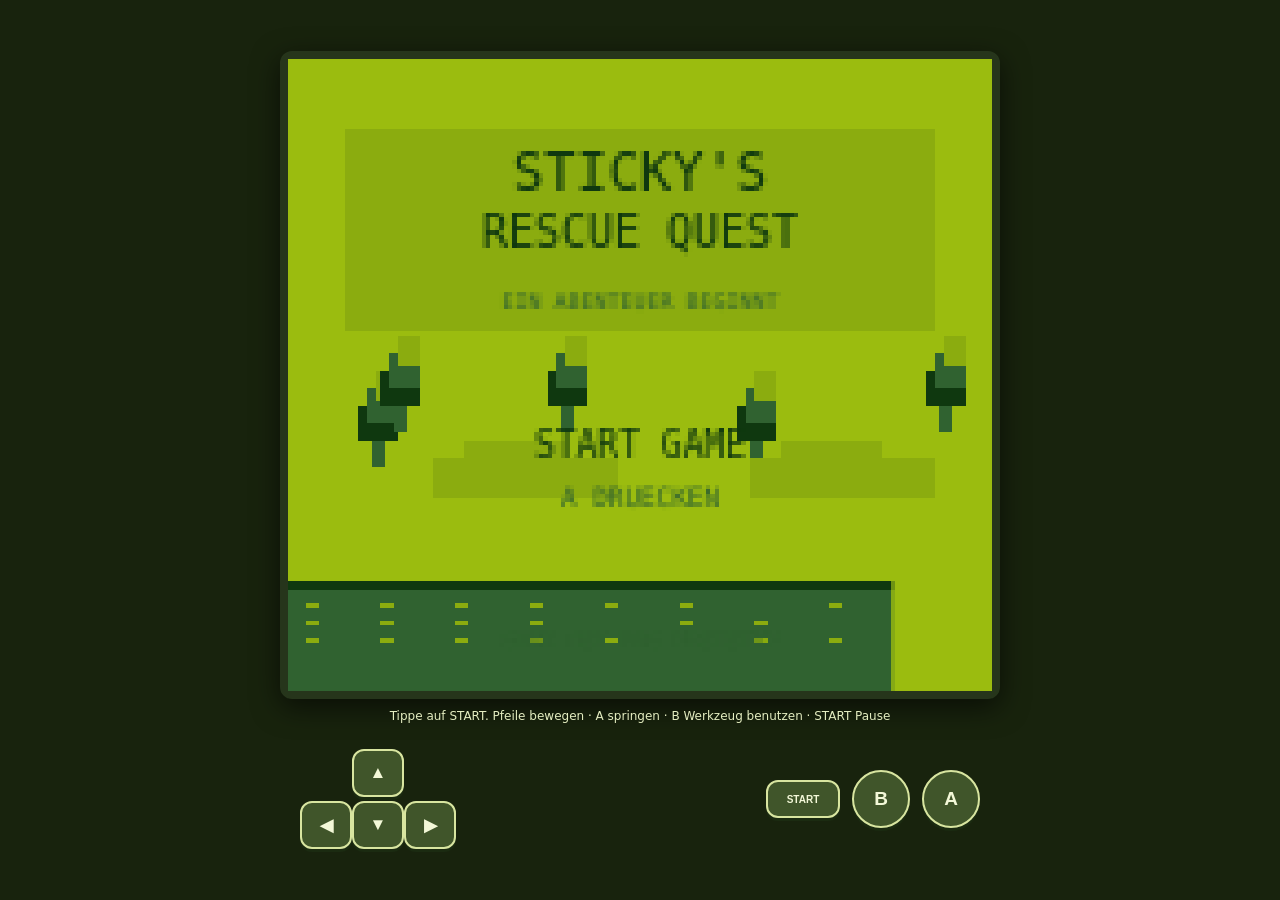
==== commit 8a9058bf: "Automatisch gepruefte HTML-Testversion veroeffentlichen" ====
--- a/index.html
+++ b/index.html
@@ -157,7 +157,7 @@
     }else{txt(gameMessage,80,64,6,G[0],'center');txt('A WEITER',80,76,5,G[1],'center')}
   }
   
-  if(sylvieHint){rect(7,45,146,54,G[0]);rect(9,47,142,50,G[3]);sylvie(15,64);txt(sylvieHintRepeat?'DU KENNST DIE FALLE DOCH SCHON!':'PASS AUF DIE DORNEN AUF!',87,61,5,G[0],'center');txt(sylvieHintRepeat?'ICH ERKLAERE ES NOCH EINMAL.':'ICH ZEIGE DIR DEN SPRUNG.',87,70,5,G[0],'center');txt(sylvieHelp==='widePit'?'GROSSE LUECKEN: A LAENGER HALTEN!':sylvieHelp==='pit'?'SPRINGE MIT A UEBER DIE GRUBE!':sylvieHelp==='spikes'?'SPRINGE MIT A UEBER DIE DORNEN!':'VERSUCHE ES MIT EINEM SPRUNG!',87,80,5,G[0],'center');txt('A ODER B: WEITER',80,91,5,G[1],'center')}
+  if(sylvieHint){rect(7,45,146,54,G[0]);rect(9,47,142,50,G[3]);sylvie(15,64);txt(sylvieHintRepeat?'DU KENNST DIE FALLE DOCH SCHON!':sylvieHelp==='spikes'?'PASS AUF DIE DORNEN AUF!':'DU SCHAFFST DAS!',87,61,5,G[0],'center');txt(sylvieHintRepeat?'ICH ERKLAERE ES NOCH EINMAL.':'ICH ZEIGE DIR DEN SPRUNG.',87,70,5,G[0],'center');txt(sylvieHelp==='widePit'?'GROSSE LUECKEN: A LAENGER HALTEN!':sylvieHelp==='pit'?'SPRINGE MIT A UEBER DIE GRUBE!':sylvieHelp==='spikes'?'SPRINGE MIT A UEBER DIE DORNEN!':'VERSUCHE ES MIT EINEM SPRUNG!',87,80,5,G[0],'center');txt('A ODER B: WEITER',80,91,5,G[1],'center')}
   if(sylvieIntro){rect(7,45,146,55,G[0]);rect(9,47,142,51,G[3]);sylvie(16,61);const lines=sallyIntroLines();txt(lines[introPage][0],84,66,6,G[0],'center');txt(lines[introPage][1],84,77,6,G[0],'center');txt('A ODER B: WEITER',80,91,5,G[1],'center')}
   if(paused){rect(12,27,136,90,G[0]);rect(14,29,132,86,G[3]);if(pauseScreen==="main"){txt("PAUSE",80,41,9,G[0],"center");const opts=["WEITERSPIELEN","STEUERUNG"];if(sylvieMet)opts.push("SALLYS TIPPS");opts.forEach((v,i)=>{if(i===pauseChoice)rect(25,47+i*17,110,13,G[1]);txt((i===pauseChoice?"> ":"  ")+v,80,56+i*17,7,i===pauseChoice?G[3]:G[0],"center")});txt("PFEILE + A: AUSWAHL",80,105,5,G[1],"center")}else if(pauseScreen==="controls"){txt("STEUERUNG",80,43,8,G[0],"center");txt("PFEILE: BEWEGEN",80,59,6,G[0],"center");txt("A: SPRINGEN",80,71,6,G[0],"center");txt("B: WERKZEUG BENUTZEN",80,83,6,G[0],"center");txt("START: PAUSE",80,95,6,G[0],"center");txt("B: ZURUECK",80,107,5,G[1],"center")}else{txt("SALLYS TIPPS",80,43,8,G[0],"center");if(!sallyTips.length){txt("SALLY HAT DIR NOCH",80,62,5,G[0],"center");txt("KEINE TIPPS GEGEBEN.",80,71,5,G[0],"center");txt("B: ZURUECK",80,88,5,G[1],"center")}else{const start=Math.max(0,Math.min(sallyTipScroll,sallyTips.length-1));for(let i=0;i<3;i++){const idx=start+i;if(idx<sallyTips.length)txt((idx+1)+". "+sallyTips[idx],80,57+i*12,5,G[0],"center")}txt("TIPP "+(start+1)+"/"+sallyTips.length,80,94,5,G[1],"center");}txt("PFEILE: LESEN  B: ZURUECK",80,105,5,G[1],"center")}}
 }
@@ -171,7 +171,7 @@
 function sallyTrapTip(trap){return trap==="widePit"?"GROSSE LUECKEN: A LAENGER HALTEN!":trap==="pit"?"SPRINGE MIT A UEBER DIE GRUBE!":trap==="spikes"?"SPRINGE MIT A UEBER DIE DORNEN!":"VERSUCHE ES MIT EINEM SPRUNG!"}
 
 function advanceSylvie(){if(sylvieHint){sylvieHint=false;sylvieHintRepeat=false;return}if(!sylvieIntro)return;introPage++;const pageCount=sylvieShowHint?5:4;if(introPage===4&&sylvieShowHint){recordSallyTip(sallyTrapTip(sylvieHelp))}if(introPage>=pageCount){sylvieIntro=false;sylvieMet=true;pendingSylvie=false;sylvieShowHint=false;showMessage('SALLY HILFT DIR!',55)}else{playSallyIntroPage()}}
-function loseLife(message,respawnX,trapOverride,knockbackTargetX=null){landingSoundPending=false;lives=Math.max(0,lives-1);if(lives===0){scene='gameover';gameMessage='';messageTimer=0;pendingSylvie=false;spikeKnockback=null;return}fallingIntoPit=false;if(Number.isFinite(knockbackTargetX)){spikeKnockback={startX:player.x,targetX:Math.max(18,knockbackTargetX),elapsed:0,duration:12};player.vx=0;player.vy=0;player.on=false;player.face=spikeKnockback.targetX<player.x?-1:1;jumpQueued=false;gameMessage=message;messageTimer=0;}else{player.x=Math.max(18,respawnX);player.y=groundY-player.h;player.vy=0;player.on=true;}const trap=trapOverride||(message.includes('ABGRUND')?'pit':message.includes('DORNEN')?'spikes':'other');const repeatSpikeEncounter=trap==='spikes'&&spikeTrapKnown;if(trap==='spikes')spikeTrapKnown=true;worldLostLives++;trapFailures[trap]++;if(!sylvieIntro&&worldLostLives>=1&&trapFailures[trap]<=2){pendingSylvie=true;sylvieShowHint=!sylvieMet;sylvieHelp=trap;sylvieHintRepeat=repeatSpikeEncounter;}else{pendingSylvie=false}if(!Number.isFinite(knockbackTargetX))showMessage(message,75)}
+function loseLife(message,respawnX,trapOverride,knockbackTargetX=null){landingSoundPending=false;lives=Math.max(0,lives-1);if(lives===0){scene='gameover';gameMessage='';messageTimer=0;pendingSylvie=false;spikeKnockback=null;return}fallingIntoPit=false;if(Number.isFinite(knockbackTargetX)){spikeKnockback={startX:player.x,targetX:Math.max(18,knockbackTargetX),elapsed:0,duration:12};player.vx=0;player.vy=0;player.on=false;player.face=spikeKnockback.targetX<player.x?-1:1;jumpQueued=false;gameMessage=message;messageTimer=0;}else{player.x=Math.max(18,respawnX);player.y=groundY-player.h;player.vy=0;player.on=true;}const trap=trapOverride||(message.includes('ABGRUND')?'pit':message.includes('DORNEN')?'spikes':'other');const repeatSpikeEncounter=trap==='spikes'&&spikeTrapKnown;if(trap==='spikes')spikeTrapKnown=true;worldLostLives++;trapFailures[trap]++;if(!sylvieIntro&&worldLostLives>=1&&trapFailures[trap]<=2){pendingSylvie=true;sylvieShowHint=!sylvieMet;sylvieHelp=trap;sylvieHintRepeat=trap==='spikes'?repeatSpikeEncounter:true;}else{pendingSylvie=false}if(!Number.isFinite(knockbackTargetX))showMessage(message,75)}
 function confirmGameoverChoice(){if(gameoverChoice===0){reset();scene='level';hint.textContent='Neustart: Level 1 · Pfeile bewegen · A springen · B Werkzeug'}else if(gameoverChoice===1){reset();scene='title';hint.textContent='Zurück zum Titelbildschirm'}else{const code=window.prompt('Level-Code eingeben (Prototyp-Testcode: WALD1):','');if(code===null)return;if(code.trim().toUpperCase()==='WALD1'||code.trim().toUpperCase()==='WALDLICHTUNG'){reset();scene='level';hint.textContent='Level-Code akzeptiert: WALDLICHTUNG'}else{hint.textContent='Code im Prototyp nicht erkannt. Testcode: WALD1';gameoverChoice=2}}}
 function action(){
   if(scene==='exitchoice'){
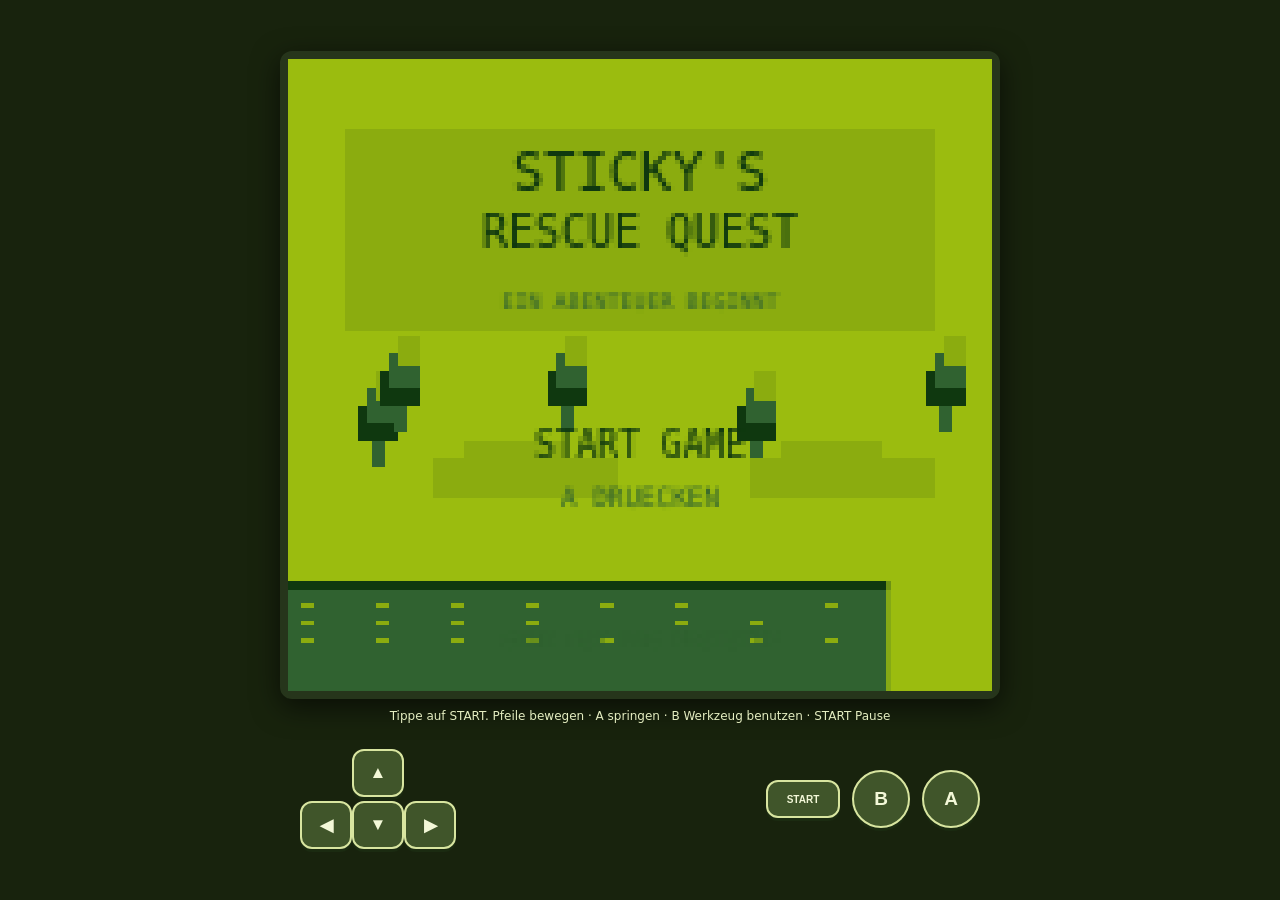
==== commit 58029e9f: "Automatisch gepruefte HTML-Testversion veroeffentlichen" ====
--- a/index.html
+++ b/index.html
@@ -279,7 +279,7 @@
     })});
     // Geschuetzter Setter fuer die oben whitelisted Testfelder.
     Object.defineProperty(window,'__STICKY_TEST_INTERNAL__',{enumerable:false,value:(key,value)=>{
-      const allowed=['lives','score','hasShears','shearsUsed','spikesActive','spikeHit','fallingIntoPit','fallingPitIndex','pendingSylvie','sylvieIntro','sylvieHint','sylvieMet','messageTimer','paused'];
+      const allowed=['lives','score','hasShears','shearsUsed','spikesActive','spikeHit','fallingIntoPit','fallingPitIndex','pendingSylvie','sylvieIntro','sylvieHint','sylvieMet','spikeTrapKnown','sylvieHintRepeat','messageTimer','paused'];
       if(!allowed.includes(key))throw new Error('Unzulaessiges Testfeld: '+key);
       if(['lives','score','messageTimer','fallingPitIndex'].includes(key)&&!Number.isFinite(value))throw new Error('Ungueltiger Testwert: '+key);
       if(['hasShears','shearsUsed','spikesActive','spikeHit','fallingIntoPit','pendingSylvie','sylvieIntro','sylvieHint','sylvieMet','spikeTrapKnown','sylvieHintRepeat','paused'].includes(key)&&typeof value!=='boolean')throw new Error('Ungueltiger Testwert: '+key);
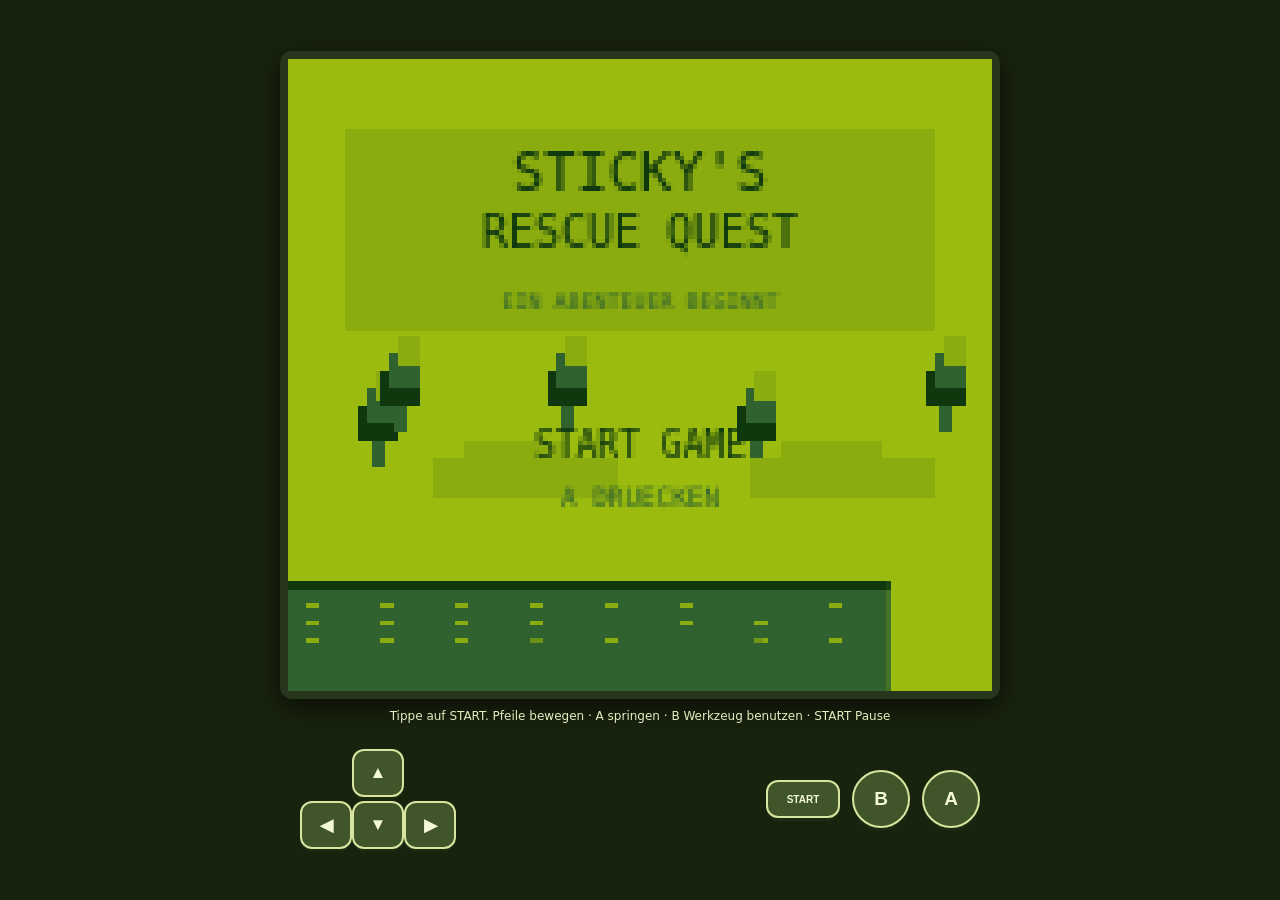
==== commit e95997f5: "Automatisch gepruefte HTML-Testversion veroeffentlichen" ====
--- a/index.html
+++ b/index.html
@@ -32,16 +32,16 @@
 function playStickyLandingSound(){playSound(stickyLandingSound)}
 function playShearsSound(){playSound(shearsSound)}
 function playSallyVoice(lines){const length=lines.join(' ').length;playSound(length<=38?sallyShortSound:length<=58?sallyMediumSound:sallyLongSound)}
-function sallyIntroLines(){return [['HALLO STICKY!','ICH BIN SALLY.'],['ICH KANN DIR','HINWEISE GEBEN.'],['WENN DU NICHT WEITERKOMMST,','HELFE ICH DIR.'],['MEINE TIPPS FINDEST DU','IM PAUSENMENUE WIEDER.'],sylvieHelp==='widePit'?['GROSSE LUECKEN:','A LAENGER GEDRUECKT HALTEN!']:sylvieHelp==='pit'?['SPRINGE MIT A UEBER DIE GRUBE!','HALTE RECHTS, BIS DU DRUEBEN BIST.']:sylvieHelp==='spikes'?['SPRINGE MIT A UEBER DIE DORNEN!','WARTE NICHT, BIS SIE DICH TREFFEN.']:['VERSUCHE ES MIT EINEM SPRUNG!','DU SCHAFFST DAS!']]}
+function sallyIntroLines(){return [['HALLO STICKY!','ICH BIN SALLY.'],['ICH KANN DIR','HINWEISE GEBEN.'],['WENN DU NICHT WEITERKOMMST,','HELFE ICH DIR.'],['MEINE TIPPS FINDEST DU','IM PAUSENMENUE WIEDER.'],sallyHelp==='widePit'?['GROSSE LUECKEN:','A LAENGER GEDRUECKT HALTEN!']:sallyHelp==='pit'?['SPRINGE MIT A UEBER DIE GRUBE!','HALTE RECHTS, BIS DU DRUEBEN BIST.']:sallyHelp==='spikes'?['SPRINGE MIT A UEBER DIE DORNEN!','WARTE NICHT, BIS SIE DICH TREFFEN.']:['VERSUCHE ES MIT EINEM SPRUNG!','DU SCHAFFST DAS!']]}
 function playSallyIntroPage(){const lines=sallyIntroLines()[introPage];if(lines)playSallyVoice(lines)}
-function beginSallyIntro(){sylvieIntro=true;introPage=0;playSallyIntroPage()}
-function playSallyHint(){playSallyVoice(['DU KENNST DIE FALLE DOCH SCHON!','ICH ERKLAERE ES NOCH EINMAL.',sylvieHelp==='widePit'?'GROSSE LUECKEN: A LAENGER HALTEN!':sylvieHelp==='pit'?'SPRINGE MIT A UEBER DIE GRUBE!':sylvieHelp==='spikes'?'SPRINGE MIT A UEBER DIE DORNEN!':'VERSUCHE ES MIT EINEM SPRUNG!'])}
+function beginSallyIntro(){sallyIntro=true;introPage=0;playSallyIntroPage()}
+function playSallyHint(){playSallyVoice(['DU KENNST DIE FALLE DOCH SCHON!','ICH ERKLAERE ES NOCH EINMAL.',sallyHelp==='widePit'?'GROSSE LUECKEN: A LAENGER HALTEN!':sallyHelp==='pit'?'SPRINGE MIT A UEBER DIE GRUBE!':sallyHelp==='spikes'?'SPRINGE MIT A UEBER DIE DORNEN!':'VERSUCHE ES MIT EINEM SPRUNG!'])}
 ctx.imageSmoothingEnabled=false;
 const G=['#0f380f','#306230','#8bac0f','#9bbc0f'];
 const worldW=760,groundY=119;
 const pits=[{x:150,w:25,kind:'small'},{x:470,w:34,kind:'wide'}];
 let keys={},scene='title',paused=false,frame=0,cam=0,score=0,lives=5,hasShears=false,shearsUsed=false,landingSoundPending=false,pitSafeBySide=pits.map(()=>({left:null,right:null})),pitApproachIndex=-1,pitApproachSide='left',fallingPitKind='pit',fallingPitIndex=-1,fallingPitSide='left';
-let sylvieMet=false,sylvieIntro=false,introPage=0,sylvieHelp='',sylvieShowHint=false,gameMessage='',messageTimer=0,jumpQueued=false,spikesActive=false,spikeHit=false,pendingSylvie=false,sylvieHint=false,sylvieHintRepeat=false,spikeTrapKnown=false,gameoverChoice=0,fallingIntoPit=false,toolPickup=false,spikeKnockback=null;
+let sallyMet=false,sallyIntro=false,introPage=0,sallyHelp='',sallyShowHint=false,gameMessage='',messageTimer=0,jumpQueued=false,spikesActive=false,spikeHit=false,pendingsally=false,sallyHint=false,sallyHintRepeat=false,spikeTrapKnown=false,gameoverChoice=0,fallingIntoPit=false,toolPickup=false,spikeKnockback=null;
 let worldLostLives=0,trapFailures={pit:0,widePit:0,spikes:0,other:0},pauseScreen="main",pauseChoice=0,sallyTips=[],sallyTipScroll=0;
 let player={x:18,y:95,vx:0,vy:0,w:9,h:12,on:false,face:1};
 let cartridge={x:370,y:101,taken:false};
@@ -50,7 +50,7 @@
 function txt(t,a,b,size=7,col=G[0],align='left'){ctx.fillStyle=col;ctx.font=`${size}px monospace`;ctx.textAlign=align;ctx.fillText(t,a,b)}
 function tree(a,b,s=1){rect(a+3*s,b,3*s,18*s,G[1]);rect(a,b+4*s,9*s,8*s,G[0]);rect(a+2*s,b,7*s,8*s,G[1]);rect(a+4*s,b-4*s,5*s,7*s,G[2])}
 function sticky(a,b){rect(a+2,b+2,6,8,G[1]);rect(a+1,b+4,8,5,G[1]);rect(a+2,b+1,6,3,G[2]);rect(a+3,b+3,1,2,G[0]);rect(a+6,b+3,1,2,G[0]);rect(a,b+5,2,3,G[1]);rect(a+9,b+5,2,3,G[1]);rect(a+2,b+10,2,2,G[0]);rect(a+7,b+10,2,2,G[0])}
-function sylvie(a,b){ // simple placeholder helper sprite with ponytail and bow
+function sally(a,b){ // simple placeholder helper sprite with ponytail and bow
   rect(a+3,b+3,7,7,G[1]);rect(a+4,b+1,5,3,G[2]);rect(a+4,b+5,1,1,G[0]);rect(a+8,b+5,1,1,G[0]);
   rect(a+2,b+2,2,6,G[0]);rect(a+9,b+1,2,5,G[0]);rect(a+11,b,2,2,G[1]);rect(a+1,b+8,2,2,G[1]);rect(a+10,b+8,2,2,G[1]);
 }
@@ -143,8 +143,8 @@
   }
   // Generic interaction hint only; the required tool is explained when collected.
   if(!bush.cleared&&nearBush()){rect(bx+3,groundY-29,14,10,G[0]);txt('B',bx+10,groundY-21,7,G[3],'center');}
-  // Exit is deliberately hidden until both the shears obstacle and Sylvie's introduction are complete.
-  if(bush.cleared&&sylvieMet){let ex=720-cam;if(ex>-20&&ex<170){rect(ex,groundY-22,14,22,G[0]);rect(ex+3,groundY-18,8,18,G[2]);txt('>',ex+7,groundY-8,7,G[0],'center')}}
+  // Exit is deliberately hidden until both the shears obstacle and sally's introduction are complete.
+  if(bush.cleared&&sallyMet){let ex=720-cam;if(ex>-20&&ex<170){rect(ex,groundY-22,14,22,G[0]);rect(ex+3,groundY-18,8,18,G[2]);txt('>',ex+7,groundY-8,7,G[0],'center')}}
   sticky(player.x-cam,player.y);
   drawHud();
   if(gameMessage&&messageTimer>0){
@@ -157,12 +157,12 @@
     }else{txt(gameMessage,80,64,6,G[0],'center');txt('A WEITER',80,76,5,G[1],'center')}
   }
   
-  if(sylvieHint){rect(7,45,146,54,G[0]);rect(9,47,142,50,G[3]);sylvie(15,64);txt(sylvieHintRepeat?'DU KENNST DIE FALLE DOCH SCHON!':sylvieHelp==='spikes'?'PASS AUF DIE DORNEN AUF!':'DU SCHAFFST DAS!',87,61,5,G[0],'center');txt(sylvieHintRepeat?'ICH ERKLAERE ES NOCH EINMAL.':'ICH ZEIGE DIR DEN SPRUNG.',87,70,5,G[0],'center');txt(sylvieHelp==='widePit'?'GROSSE LUECKEN: A LAENGER HALTEN!':sylvieHelp==='pit'?'SPRINGE MIT A UEBER DIE GRUBE!':sylvieHelp==='spikes'?'SPRINGE MIT A UEBER DIE DORNEN!':'VERSUCHE ES MIT EINEM SPRUNG!',87,80,5,G[0],'center');txt('A ODER B: WEITER',80,91,5,G[1],'center')}
-  if(sylvieIntro){rect(7,45,146,55,G[0]);rect(9,47,142,51,G[3]);sylvie(16,61);const lines=sallyIntroLines();txt(lines[introPage][0],84,66,6,G[0],'center');txt(lines[introPage][1],84,77,6,G[0],'center');txt('A ODER B: WEITER',80,91,5,G[1],'center')}
-  if(paused){rect(12,27,136,90,G[0]);rect(14,29,132,86,G[3]);if(pauseScreen==="main"){txt("PAUSE",80,41,9,G[0],"center");const opts=["WEITERSPIELEN","STEUERUNG"];if(sylvieMet)opts.push("SALLYS TIPPS");opts.forEach((v,i)=>{if(i===pauseChoice)rect(25,47+i*17,110,13,G[1]);txt((i===pauseChoice?"> ":"  ")+v,80,56+i*17,7,i===pauseChoice?G[3]:G[0],"center")});txt("PFEILE + A: AUSWAHL",80,105,5,G[1],"center")}else if(pauseScreen==="controls"){txt("STEUERUNG",80,43,8,G[0],"center");txt("PFEILE: BEWEGEN",80,59,6,G[0],"center");txt("A: SPRINGEN",80,71,6,G[0],"center");txt("B: WERKZEUG BENUTZEN",80,83,6,G[0],"center");txt("START: PAUSE",80,95,6,G[0],"center");txt("B: ZURUECK",80,107,5,G[1],"center")}else{txt("SALLYS TIPPS",80,43,8,G[0],"center");if(!sallyTips.length){txt("SALLY HAT DIR NOCH",80,62,5,G[0],"center");txt("KEINE TIPPS GEGEBEN.",80,71,5,G[0],"center");txt("B: ZURUECK",80,88,5,G[1],"center")}else{const start=Math.max(0,Math.min(sallyTipScroll,sallyTips.length-1));for(let i=0;i<3;i++){const idx=start+i;if(idx<sallyTips.length)txt((idx+1)+". "+sallyTips[idx],80,57+i*12,5,G[0],"center")}txt("TIPP "+(start+1)+"/"+sallyTips.length,80,94,5,G[1],"center");}txt("PFEILE: LESEN  B: ZURUECK",80,105,5,G[1],"center")}}
+  if(sallyHint){rect(7,45,146,54,G[0]);rect(9,47,142,50,G[3]);sally(15,64);txt(sallyHintRepeat?'DU KENNST DIE FALLE DOCH SCHON!':sallyHelp==='spikes'?'PASS AUF DIE DORNEN AUF!':'DU SCHAFFST DAS!',87,61,5,G[0],'center');txt(sallyHintRepeat?'ICH ERKLAERE ES NOCH EINMAL.':'ICH ZEIGE DIR DEN SPRUNG.',87,70,5,G[0],'center');txt(sallyHelp==='widePit'?'GROSSE LUECKEN: A LAENGER HALTEN!':sallyHelp==='pit'?'SPRINGE MIT A UEBER DIE GRUBE!':sallyHelp==='spikes'?'SPRINGE MIT A UEBER DIE DORNEN!':'VERSUCHE ES MIT EINEM SPRUNG!',87,80,5,G[0],'center');txt('A ODER B: WEITER',80,91,5,G[1],'center')}
+  if(sallyIntro){rect(7,45,146,55,G[0]);rect(9,47,142,51,G[3]);sally(16,61);const lines=sallyIntroLines();txt(lines[introPage][0],84,66,6,G[0],'center');txt(lines[introPage][1],84,77,6,G[0],'center');txt('A ODER B: WEITER',80,91,5,G[1],'center')}
+  if(paused){rect(12,27,136,90,G[0]);rect(14,29,132,86,G[3]);if(pauseScreen==="main"){txt("PAUSE",80,41,9,G[0],"center");const opts=["WEITERSPIELEN","STEUERUNG"];if(sallyMet)opts.push("SALLYS TIPPS");opts.forEach((v,i)=>{if(i===pauseChoice)rect(25,47+i*17,110,13,G[1]);txt((i===pauseChoice?"> ":"  ")+v,80,56+i*17,7,i===pauseChoice?G[3]:G[0],"center")});txt("PFEILE + A: AUSWAHL",80,105,5,G[1],"center")}else if(pauseScreen==="controls"){txt("STEUERUNG",80,43,8,G[0],"center");txt("PFEILE: BEWEGEN",80,59,6,G[0],"center");txt("A: SPRINGEN",80,71,6,G[0],"center");txt("B: WERKZEUG BENUTZEN",80,83,6,G[0],"center");txt("START: PAUSE",80,95,6,G[0],"center");txt("B: ZURUECK",80,107,5,G[1],"center")}else{txt("SALLYS TIPPS",80,43,8,G[0],"center");if(!sallyTips.length){txt("SALLY HAT DIR NOCH",80,62,5,G[0],"center");txt("KEINE TIPPS GEGEBEN.",80,71,5,G[0],"center");txt("B: ZURUECK",80,88,5,G[1],"center")}else{const start=Math.max(0,Math.min(sallyTipScroll,sallyTips.length-1));for(let i=0;i<3;i++){const idx=start+i;if(idx<sallyTips.length)txt((idx+1)+". "+sallyTips[idx],80,57+i*12,5,G[0],"center")}txt("TIPP "+(start+1)+"/"+sallyTips.length,80,94,5,G[1],"center");}txt("PFEILE: LESEN  B: ZURUECK",80,105,5,G[1],"center")}}
 }
 function title(){drawBG(frame*.2);rect(12,15,136,48,G[3]);rect(13,16,134,46,G[2]);txt("STICKY'S",80,30,12,G[0],'center');txt('RESCUE QUEST',80,43,10,G[0],'center');txt('EIN ABENTEUER BEGINNT',80,57,5,G[1],'center');txt('START GAME',80,91,8,G[0],'center');txt('A DRUECKEN',80,102,6,G[1],'center');txt('GAME BOY DMG PROTOTYP',80,134,5,G[1],'center')}
-function reset(){landingSoundPending=false;pendingSylvie=false;sylvieHint=false;pauseScreen="main";pauseChoice=0;sallyTips=[];sallyTipScroll=0;worldLostLives=0;trapFailures={pit:0,widePit:0,spikes:0,other:0};toolPickup=false;sylvieShowHint=false;sylvieHintRepeat=false;spikeTrapKnown=false;gameoverChoice=0;fallingIntoPit=false;player={x:18,y:95,vx:0,vy:0,w:9,h:12,on:false,face:1};spikeKnockback=null;pitSafeBySide=pits.map(()=>({left:null,right:null}));pitApproachIndex=-1;pitApproachSide='left';fallingPitKind='pit';fallingPitIndex=-1;fallingPitSide='left';cam=0;hasShears=false;shearsUsed=false;spikesActive=false;spikeHit=false;cartridge.taken=false;bush.cleared=false;sylvieMet=false;sylvieIntro=false;introPage=0;gameMessage='';messageTimer=0;score=0;lives=5;paused=false}
+function reset(){landingSoundPending=false;pendingsally=false;sallyHint=false;pauseScreen="main";pauseChoice=0;sallyTips=[];sallyTipScroll=0;worldLostLives=0;trapFailures={pit:0,widePit:0,spikes:0,other:0};toolPickup=false;sallyShowHint=false;sallyHintRepeat=false;spikeTrapKnown=false;gameoverChoice=0;fallingIntoPit=false;player={x:18,y:95,vx:0,vy:0,w:9,h:12,on:false,face:1};spikeKnockback=null;pitSafeBySide=pits.map(()=>({left:null,right:null}));pitApproachIndex=-1;pitApproachSide='left';fallingPitKind='pit';fallingPitIndex=-1;fallingPitSide='left';cam=0;hasShears=false;shearsUsed=false;spikesActive=false;spikeHit=false;cartridge.taken=false;bush.cleared=false;sallyMet=false;sallyIntro=false;introPage=0;gameMessage='';messageTimer=0;score=0;lives=5;paused=false}
 function showMessage(s,t=65){gameMessage=s;messageTimer=t}
 // In diesem Prototyp ist die Cartridge der optionale Fundgegenstand. Die Gartenschere ist Pflichtwerkzeug.
 function allLevelFindsCollected(){return cartridge.taken}
@@ -170,8 +170,8 @@
 function recordSallyTip(t){if(!t||sallyTips.includes(t))return;sallyTips.push(t);if(sallyTips.length>30)sallyTips.shift();sallyTipScroll=Math.max(0,sallyTips.length-3)}
 function sallyTrapTip(trap){return trap==="widePit"?"GROSSE LUECKEN: A LAENGER HALTEN!":trap==="pit"?"SPRINGE MIT A UEBER DIE GRUBE!":trap==="spikes"?"SPRINGE MIT A UEBER DIE DORNEN!":"VERSUCHE ES MIT EINEM SPRUNG!"}
 
-function advanceSylvie(){if(sylvieHint){sylvieHint=false;sylvieHintRepeat=false;return}if(!sylvieIntro)return;introPage++;const pageCount=sylvieShowHint?5:4;if(introPage===4&&sylvieShowHint){recordSallyTip(sallyTrapTip(sylvieHelp))}if(introPage>=pageCount){sylvieIntro=false;sylvieMet=true;pendingSylvie=false;sylvieShowHint=false;showMessage('SALLY HILFT DIR!',55)}else{playSallyIntroPage()}}
-function loseLife(message,respawnX,trapOverride,knockbackTargetX=null){landingSoundPending=false;lives=Math.max(0,lives-1);if(lives===0){scene='gameover';gameMessage='';messageTimer=0;pendingSylvie=false;spikeKnockback=null;return}fallingIntoPit=false;if(Number.isFinite(knockbackTargetX)){spikeKnockback={startX:player.x,targetX:Math.max(18,knockbackTargetX),elapsed:0,duration:12};player.vx=0;player.vy=0;player.on=false;player.face=spikeKnockback.targetX<player.x?-1:1;jumpQueued=false;gameMessage=message;messageTimer=0;}else{player.x=Math.max(18,respawnX);player.y=groundY-player.h;player.vy=0;player.on=true;}const trap=trapOverride||(message.includes('ABGRUND')?'pit':message.includes('DORNEN')?'spikes':'other');const repeatSpikeEncounter=trap==='spikes'&&spikeTrapKnown;if(trap==='spikes')spikeTrapKnown=true;worldLostLives++;trapFailures[trap]++;if(!sylvieIntro&&worldLostLives>=1&&trapFailures[trap]<=2){pendingSylvie=true;sylvieShowHint=!sylvieMet;sylvieHelp=trap;sylvieHintRepeat=trap==='spikes'?repeatSpikeEncounter:true;}else{pendingSylvie=false}if(!Number.isFinite(knockbackTargetX))showMessage(message,75)}
+function advancesally(){if(sallyHint){sallyHint=false;sallyHintRepeat=false;return}if(!sallyIntro)return;introPage++;const pageCount=sallyShowHint?5:4;if(introPage===4&&sallyShowHint){recordSallyTip(sallyTrapTip(sallyHelp))}if(introPage>=pageCount){sallyIntro=false;sallyMet=true;pendingsally=false;sallyShowHint=false;showMessage('SALLY HILFT DIR!',55)}else{playSallyIntroPage()}}
+function loseLife(message,respawnX,trapOverride,knockbackTargetX=null){landingSoundPending=false;lives=Math.max(0,lives-1);if(lives===0){scene='gameover';gameMessage='';messageTimer=0;pendingsally=false;spikeKnockback=null;return}fallingIntoPit=false;if(Number.isFinite(knockbackTargetX)){spikeKnockback={startX:player.x,targetX:Math.max(18,knockbackTargetX),elapsed:0,duration:12};player.vx=0;player.vy=0;player.on=false;player.face=spikeKnockback.targetX<player.x?-1:1;jumpQueued=false;gameMessage=message;messageTimer=0;}else{player.x=Math.max(18,respawnX);player.y=groundY-player.h;player.vy=0;player.on=true;}const trap=trapOverride||(message.includes('ABGRUND')?'pit':message.includes('DORNEN')?'spikes':'other');const repeatSpikeEncounter=trap==='spikes'&&spikeTrapKnown;if(trap==='spikes')spikeTrapKnown=true;worldLostLives++;trapFailures[trap]++;if(!sallyIntro&&worldLostLives>=1&&trapFailures[trap]<=2){pendingsally=true;sallyShowHint=!sallyMet;sallyHelp=trap;sallyHintRepeat=trap==='spikes'?repeatSpikeEncounter:true;}else{pendingsally=false}if(!Number.isFinite(knockbackTargetX))showMessage(message,75)}
 function confirmGameoverChoice(){if(gameoverChoice===0){reset();scene='level';hint.textContent='Neustart: Level 1 · Pfeile bewegen · A springen · B Werkzeug'}else if(gameoverChoice===1){reset();scene='title';hint.textContent='Zurück zum Titelbildschirm'}else{const code=window.prompt('Level-Code eingeben (Prototyp-Testcode: WALD1):','');if(code===null)return;if(code.trim().toUpperCase()==='WALD1'||code.trim().toUpperCase()==='WALDLICHTUNG'){reset();scene='level';hint.textContent='Level-Code akzeptiert: WALDLICHTUNG'}else{hint.textContent='Code im Prototyp nicht erkannt. Testcode: WALD1';gameoverChoice=2}}}
 function action(){
   if(scene==='exitchoice'){
@@ -182,14 +182,14 @@
   }
   if(scene==='title'){scene='level';return}
   if(scene==='complete'){reset();scene='title';return}
-  if(sylvieIntro||sylvieHint){advanceSylvie();return}
-  if(messageTimer>0){messageTimer=0;gameMessage='';toolPickup=false;if(pendingSylvie&&lives>0){pendingSylvie=false;if(sylvieMet){recordSallyTip(sallyTrapTip(sylvieHelp));sylvieHint=true;playSallyHint()}else{beginSallyIntro()}}return}
+  if(sallyIntro||sallyHint){advancesally();return}
+  if(messageTimer>0){messageTimer=0;gameMessage='';toolPickup=false;if(pendingsally&&lives>0){pendingsally=false;if(sallyMet){recordSallyTip(sallyTrapTip(sallyHelp));sallyHint=true;playSallyHint()}else{beginSallyIntro()}}return}
   if(paused){paused=false;return}
   if(!bush.cleared&&nearBush()){
     if(hasShears){playShearsSound();bush.cleared=true;shearsUsed=true;score+=5;showMessage('RANKEN ZERSCHNITTEN!',65);return;}
     showMessage('B DRUECKEN!',85);return;
   }
-  if(bush.cleared&&sylvieMet&&player.x>700){scene='complete';return}
+  if(bush.cleared&&sallyMet&&player.x>700){scene='complete';return}
 }
 function inPitAt(px){const cx=px+player.w/2;return pits.find(q=>cx>q.x&&cx<q.x+q.w)||null}
 function recordPitSafeGroundPosition(px){const center=px+player.w/2;pits.forEach((q,i)=>{const leftLimit=q.x-18-player.w/2;const rightLimit=q.x+q.w+18-player.w/2;if(center<q.x)pitSafeBySide[i].left=Math.min(px,leftLimit);else if(center>q.x+q.w)pitSafeBySide[i].right=Math.max(px,rightLimit)})}
@@ -198,9 +198,9 @@
   if(scene==='title'||scene==='complete'||scene==='gameover'||scene==='exitchoice')return;
   // Sichtbarer, tatsaechlicher Rueckstoss von der Dornenfalle; waehrenddessen keine Eingabe.
   if(spikeKnockback){const k=spikeKnockback;k.elapsed++;const t=Math.min(1,k.elapsed/k.duration);const eased=1-(1-t)*(1-t);player.x=k.startX+(k.targetX-k.startX)*eased;player.y=groundY-player.h;player.vx=0;player.vy=0;player.on=t>=1;if(t>=1){spikeKnockback=null;showMessage('DORNEN! EIN LEBEN VERLOREN',75)}return;}
-  if(messageTimer>0){messageTimer--;if(messageTimer===0){gameMessage='';toolPickup=false;if(pendingSylvie&&lives>0){pendingSylvie=false;if(sylvieMet){recordSallyTip(sallyTrapTip(sylvieHelp));sylvieHint=true}else{sylvieIntro=true;introPage=0}}}return;}
-  if(sylvieIntro||sylvieHint||paused)return;
-  if(bush.cleared&&player.x>=700&&!sylvieMet){beginSallyIntro();player.x=700;player.vx=0;return}
+  if(messageTimer>0){messageTimer--;if(messageTimer===0){gameMessage='';toolPickup=false;if(pendingsally&&lives>0){pendingsally=false;if(sallyMet){recordSallyTip(sallyTrapTip(sallyHelp));sallyHint=true}else{sallyIntro=true;introPage=0}}}return;}
+  if(sallyIntro||sallyHint||paused)return;
+  if(bush.cleared&&player.x>=700&&!sallyMet){beginSallyIntro();player.x=700;player.vx=0;return}
   const wasGrounded=player.on;if(wasGrounded&&!fallingIntoPit)recordPitSafeGroundPosition(player.x);
   let speed=keys.left?-1.25:keys.right?1.25:0;player.vx=speed;if(speed)player.face=speed>0?1:-1;
   if(jumpQueued&&player.on){player.vy=keys.up?-4.35:-4.15;player.on=false}jumpQueued=false;
@@ -229,11 +229,11 @@
   if(!hasShears&&player.x>220&&player.x<250&&player.y<103){hasShears=true;score+=15;toolPickup=true;showMessage('GARTENSCHERE +15',100)}
   player.x=Math.max(0,Math.min(worldW-12,player.x));cam=Math.max(0,Math.min(worldW-160,player.x-65));
   // Am Ausgang wird nicht mehr automatisch gewechselt: erst die passende Entscheidung anzeigen.
-  if(bush.cleared&&sylvieMet&&player.x>=700){player.x=700;player.vx=0;scene='exitchoice';}
+  if(bush.cleared&&sallyMet&&player.x>=700){player.x=700;player.vx=0;scene='exitchoice';}
 }
 function render(){ctx.clearRect(0,0,160,144);if(scene==='title')title();else if(scene==='level')drawLevel();else if(scene==='exitchoice'){drawLevel();rect(5,39,150,65,G[0]);rect(7,41,146,61,G[3]);if(allLevelFindsCollected()){txt('ALLES GEFUNDEN!',80,56,8,G[0],'center');txt('LEVEL VERLASSEN?',80,70,7,G[0],'center');txt('A: JA, WEITER',80,87,7,G[1],'center')}else{txt('HIER GIBT ES NOCH',80,53,7,G[0],'center');txt('ETWAS ZU ENTDECKEN!',80,63,7,G[0],'center');txt('A: LEVEL VERLASSEN',80,78,6,G[1],'center');txt('B: WEITER ERKUNDEN',80,90,6,G[1],'center')}}else if(scene==='gameover'){drawBG(0);rect(10,16,140,112,G[0]);rect(12,18,136,108,G[3]);txt('GAME OVER',80,32,12,G[0],'center');txt('ALLE LEBEN VERLOREN',80,43,5,G[0],'center');const opts=['NEU STARTEN','ZUM TITEL','LEVEL-CODE'];opts.forEach((v,i)=>{if(i===gameoverChoice)rect(25,54+i*17,110,13,G[1]);txt((i===gameoverChoice?'> ':'  ')+v,80,63+i*17,7,i===gameoverChoice?G[3]:G[0],'center')});txt('TESTCODE: WALD1',80,112,5,G[1],'center');txt('PFEILE + A/B',80,120,5,G[1],'center')}else{drawBG(0);rect(15,32,130,75,G[2]);txt('LEVEL GESCHAFFT!',80,53,10,G[0],'center');txt('WALDLICHTUNG',80,68,7,G[0],'center');txt('PROTOTYP ENDE',80,83,6,G[1],'center');txt('START: NEU STARTEN',80,99,5,G[0],'center')}}
 function loop(){update();render();requestAnimationFrame(loop)}
-function press(k,on){if(on&&!keys[k]&&scene==='exitchoice'&&(k==='a'||k==='b')){if(k==='a'||(k==='b'&&!allLevelFindsCollected())){keys[k]=true;action();keys[k]=false;}return}if(on&&!keys[k]&&scene==='gameover'&&(k==='up'||k==='down')){gameoverChoice=(gameoverChoice+(k==='down'?1:2))%3;}if(on&&!keys[k]&&k==='a'&&scene==='level'&&!paused&&!sylvieIntro&&!sylvieHint&&messageTimer===0&&player.on){jumpQueued=true;landingSoundPending=true;playJumpSound();}keys[k]=on;const el=document.querySelector(`[data-key="${k}"]`);if(el)el.classList.toggle('down',on);if(!on)return;if(k==='start'){if(scene==='title')action();else if(scene==='complete')action();else if(scene==='gameover')confirmGameoverChoice();else if(!sylvieIntro&&!sylvieHint){if(!paused){paused=true;pauseScreen="main";pauseChoice=0}else if(pauseScreen!=="main"){pauseScreen="main"}else paused=false;}return}if((k==='a'||k==='b')&&scene==='title'){action();return}if(paused&&pauseScreen==="main"&&(k==="up"||k==="down")){const menuCount=sylvieMet?3:2;pauseChoice=(pauseChoice+(k==="down"?1:menuCount-1))%menuCount;return}if(paused&&pauseScreen==="tips"&&(k==="up"||k==="down")){if(sallyTips.length){sallyTipScroll=Math.max(0,Math.min(Math.max(0,sallyTips.length-3),sallyTipScroll+(k==="down"?1:-1)))}return}if((k==='a'||k==='b')&&paused){if(pauseScreen==="main"){if(k==="b"){paused=false;return}if(pauseChoice===0){paused=false;return}if(pauseChoice===1){pauseScreen="controls";return}if(pauseChoice===2&&sylvieMet){pauseScreen="tips";sallyTipScroll=Math.max(0,sallyTips.length-3);return}}else{if(k==="b"){pauseScreen="main";return}return}}if((k==='a'||k==='b')&&scene==='level'){if(sylvieIntro||sylvieHint||messageTimer>0||paused||k==='b')action()}if((k==='a'||k==='b')&&scene==='gameover')confirmGameoverChoice()}
+function press(k,on){if(on&&!keys[k]&&scene==='exitchoice'&&(k==='a'||k==='b')){if(k==='a'||(k==='b'&&!allLevelFindsCollected())){keys[k]=true;action();keys[k]=false;}return}if(on&&!keys[k]&&scene==='gameover'&&(k==='up'||k==='down')){gameoverChoice=(gameoverChoice+(k==='down'?1:2))%3;}if(on&&!keys[k]&&k==='a'&&scene==='level'&&!paused&&!sallyIntro&&!sallyHint&&messageTimer===0&&player.on){jumpQueued=true;landingSoundPending=true;playJumpSound();}keys[k]=on;const el=document.querySelector(`[data-key="${k}"]`);if(el)el.classList.toggle('down',on);if(!on)return;if(k==='start'){if(scene==='title')action();else if(scene==='complete')action();else if(scene==='gameover')confirmGameoverChoice();else if(!sallyIntro&&!sallyHint){if(!paused){paused=true;pauseScreen="main";pauseChoice=0}else if(pauseScreen!=="main"){pauseScreen="main"}else paused=false;}return}if((k==='a'||k==='b')&&scene==='title'){action();return}if(paused&&pauseScreen==="main"&&(k==="up"||k==="down")){const menuCount=sallyMet?3:2;pauseChoice=(pauseChoice+(k==="down"?1:menuCount-1))%menuCount;return}if(paused&&pauseScreen==="tips"&&(k==="up"||k==="down")){if(sallyTips.length){sallyTipScroll=Math.max(0,Math.min(Math.max(0,sallyTips.length-3),sallyTipScroll+(k==="down"?1:-1)))}return}if((k==='a'||k==='b')&&paused){if(pauseScreen==="main"){if(k==="b"){paused=false;return}if(pauseChoice===0){paused=false;return}if(pauseChoice===1){pauseScreen="controls";return}if(pauseChoice===2&&sallyMet){pauseScreen="tips";sallyTipScroll=Math.max(0,sallyTips.length-3);return}}else{if(k==="b"){pauseScreen="main";return}return}}if((k==='a'||k==='b')&&scene==='level'){if(sallyIntro||sallyHint||messageTimer>0||paused||k==='b')action()}if((k==='a'||k==='b')&&scene==='gameover')confirmGameoverChoice()}
   document.querySelectorAll('[data-key]').forEach(el=>{const k=el.dataset.key;el.addEventListener('pointerdown',e=>{e.preventDefault();el.setPointerCapture(e.pointerId);press(k,true)});['pointerup','pointercancel','lostpointercapture'].forEach(ev=>el.addEventListener(ev,e=>{e.preventDefault();press(k,false)}))});
   const map={ArrowLeft:'left',ArrowRight:'right',ArrowUp:'up',ArrowDown:'down',KeyA:'a',KeyB:'b',Enter:'start',Space:'a'};
   window.addEventListener('keydown',e=>{if(map[e.code]){e.preventDefault();if(!keys[map[e.code]])press(map[e.code],true)}});
@@ -242,11 +242,11 @@
   // Ausschliesslich fuer automatisierte Browser-Tests; im normalen Spiel nicht vorhanden.
   if(new URLSearchParams(window.location.search).get('test')==='1'){
     const testSnapshot=()=>({
-      scene,player:{...player},lives,score,hasShears,shearsUsed,sylvieMet,spikeTrapKnown,sylvieHintRepeat,
+      scene,player:{...player},lives,score,hasShears,shearsUsed,sallyMet,spikeTrapKnown,sallyHintRepeat,
       cartridgeTaken:cartridge.taken,bushCleared:bush.cleared,
       spikesActive,spikeHit,spikeKnockback:spikeKnockback?{...spikeKnockback}:null,
       pitSafeBySide:pitSafeBySide.map(side=>({...side})),
-      fallingIntoPit,fallingPitIndex,pendingSylvie,sylvieIntro,sylvieHint,
+      fallingIntoPit,fallingPitIndex,pendingsally,sallyIntro,sallyHint,
       messageTimer,paused,pits:pits.map(p=>({...p})),groundY,worldW
     });
     Object.defineProperty(window,'__STICKY_TEST__',{configurable:false,enumerable:false,value:Object.freeze({
@@ -271,7 +271,7 @@
         if(patch.pitSafeBySide)pitSafeBySide=patch.pitSafeBySide.map(side=>({left:side.left??null,right:side.right??null}));
         if(patch.cartridgeTaken!==undefined)cartridge.taken=Boolean(patch.cartridgeTaken);
         if(patch.bushCleared!==undefined)bush.cleared=Boolean(patch.bushCleared);
-        const scalar={lives:'lives',score:'score',hasShears:'hasShears',shearsUsed:'shearsUsed',spikesActive:'spikesActive',spikeHit:'spikeHit',fallingIntoPit:'fallingIntoPit',fallingPitIndex:'fallingPitIndex',pendingSylvie:'pendingSylvie',sylvieIntro:'sylvieIntro',sylvieHint:'sylvieHint',sylvieMet:'sylvieMet',spikeTrapKnown:'spikeTrapKnown',sylvieHintRepeat:'sylvieHintRepeat',messageTimer:'messageTimer',paused:'paused'};
+        const scalar={lives:'lives',score:'score',hasShears:'hasShears',shearsUsed:'shearsUsed',spikesActive:'spikesActive',spikeHit:'spikeHit',fallingIntoPit:'fallingIntoPit',fallingPitIndex:'fallingPitIndex',pendingsally:'pendingsally',sallyIntro:'sallyIntro',sallyHint:'sallyHint',sallyMet:'sallyMet',spikeTrapKnown:'spikeTrapKnown',sallyHintRepeat:'sallyHintRepeat',messageTimer:'messageTimer',paused:'paused'};
         for(const [key,target] of Object.entries(scalar))if(patch[key]!==undefined)window.__STICKY_TEST_INTERNAL__?.(target,patch[key]);
         if(patch.spikeKnockback!==undefined)spikeKnockback=patch.spikeKnockback?{...patch.spikeKnockback}:null;
         keys={};render();return testSnapshot();
@@ -279,11 +279,11 @@
     })});
     // Geschuetzter Setter fuer die oben whitelisted Testfelder.
     Object.defineProperty(window,'__STICKY_TEST_INTERNAL__',{enumerable:false,value:(key,value)=>{
-      const allowed=['lives','score','hasShears','shearsUsed','spikesActive','spikeHit','fallingIntoPit','fallingPitIndex','pendingSylvie','sylvieIntro','sylvieHint','sylvieMet','spikeTrapKnown','sylvieHintRepeat','messageTimer','paused'];
+      const allowed=['lives','score','hasShears','shearsUsed','spikesActive','spikeHit','fallingIntoPit','fallingPitIndex','pendingsally','sallyIntro','sallyHint','sallyMet','spikeTrapKnown','sallyHintRepeat','messageTimer','paused'];
       if(!allowed.includes(key))throw new Error('Unzulaessiges Testfeld: '+key);
       if(['lives','score','messageTimer','fallingPitIndex'].includes(key)&&!Number.isFinite(value))throw new Error('Ungueltiger Testwert: '+key);
-      if(['hasShears','shearsUsed','spikesActive','spikeHit','fallingIntoPit','pendingSylvie','sylvieIntro','sylvieHint','sylvieMet','spikeTrapKnown','sylvieHintRepeat','paused'].includes(key)&&typeof value!=='boolean')throw new Error('Ungueltiger Testwert: '+key);
-      if(key==='lives')lives=value;else if(key==='score')score=value;else if(key==='hasShears')hasShears=value;else if(key==='shearsUsed')shearsUsed=value;else if(key==='spikesActive')spikesActive=value;else if(key==='spikeHit')spikeHit=value;else if(key==='fallingIntoPit')fallingIntoPit=value;else if(key==='fallingPitIndex')fallingPitIndex=value;else if(key==='pendingSylvie')pendingSylvie=value;else if(key==='sylvieIntro')sylvieIntro=value;else if(key==='sylvieHint')sylvieHint=value;else if(key==='sylvieMet')sylvieMet=value;else if(key==='spikeTrapKnown')spikeTrapKnown=value;else if(key==='sylvieHintRepeat')sylvieHintRepeat=value;else if(key==='messageTimer')messageTimer=value;else if(key==='paused')paused=value;
+      if(['hasShears','shearsUsed','spikesActive','spikeHit','fallingIntoPit','pendingsally','sallyIntro','sallyHint','sallyMet','spikeTrapKnown','sallyHintRepeat','paused'].includes(key)&&typeof value!=='boolean')throw new Error('Ungueltiger Testwert: '+key);
+      if(key==='lives')lives=value;else if(key==='score')score=value;else if(key==='hasShears')hasShears=value;else if(key==='shearsUsed')shearsUsed=value;else if(key==='spikesActive')spikesActive=value;else if(key==='spikeHit')spikeHit=value;else if(key==='fallingIntoPit')fallingIntoPit=value;else if(key==='fallingPitIndex')fallingPitIndex=value;else if(key==='pendingsally')pendingsally=value;else if(key==='sallyIntro')sallyIntro=value;else if(key==='sallyHint')sallyHint=value;else if(key==='sallyMet')sallyMet=value;else if(key==='spikeTrapKnown')spikeTrapKnown=value;else if(key==='sallyHintRepeat')sallyHintRepeat=value;else if(key==='messageTimer')messageTimer=value;else if(key==='paused')paused=value;
     }});
   }
   loop();
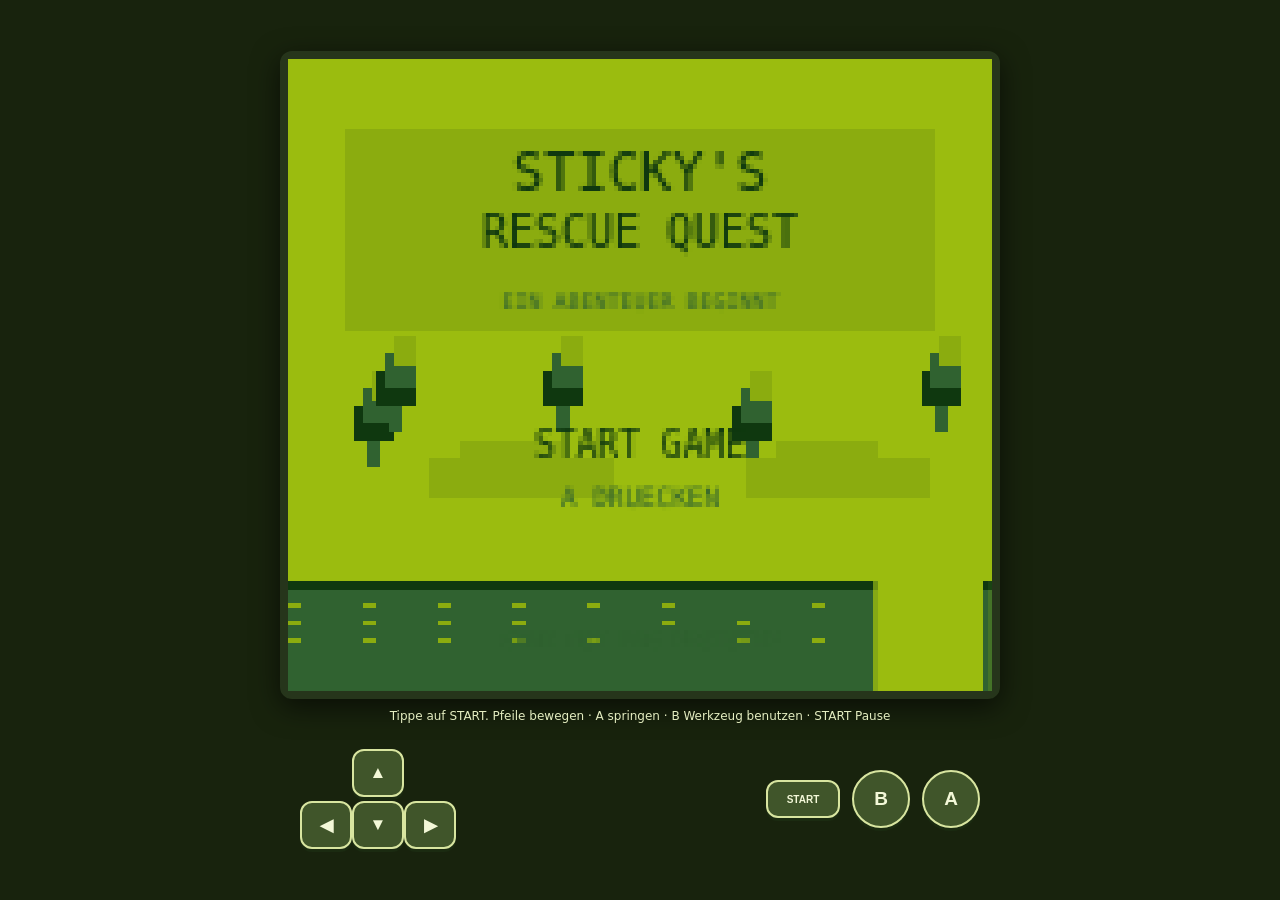
==== commit bf87c873: "Automatisch gepruefte HTML-Testversion veroeffentlichen" ====
--- a/index.html
+++ b/index.html
@@ -171,7 +171,7 @@
 function sallyTrapTip(trap){return trap==="widePit"?"GROSSE LUECKEN: A LAENGER HALTEN!":trap==="pit"?"SPRINGE MIT A UEBER DIE GRUBE!":trap==="spikes"?"SPRINGE MIT A UEBER DIE DORNEN!":"VERSUCHE ES MIT EINEM SPRUNG!"}
 
 function advancesally(){if(sallyHint){sallyHint=false;sallyHintRepeat=false;return}if(!sallyIntro)return;introPage++;const pageCount=sallyShowHint?5:4;if(introPage===4&&sallyShowHint){recordSallyTip(sallyTrapTip(sallyHelp))}if(introPage>=pageCount){sallyIntro=false;sallyMet=true;pendingsally=false;sallyShowHint=false;showMessage('SALLY HILFT DIR!',55)}else{playSallyIntroPage()}}
-function loseLife(message,respawnX,trapOverride,knockbackTargetX=null){landingSoundPending=false;lives=Math.max(0,lives-1);if(lives===0){scene='gameover';gameMessage='';messageTimer=0;pendingsally=false;spikeKnockback=null;return}fallingIntoPit=false;if(Number.isFinite(knockbackTargetX)){spikeKnockback={startX:player.x,targetX:Math.max(18,knockbackTargetX),elapsed:0,duration:12};player.vx=0;player.vy=0;player.on=false;player.face=spikeKnockback.targetX<player.x?-1:1;jumpQueued=false;gameMessage=message;messageTimer=0;}else{player.x=Math.max(18,respawnX);player.y=groundY-player.h;player.vy=0;player.on=true;}const trap=trapOverride||(message.includes('ABGRUND')?'pit':message.includes('DORNEN')?'spikes':'other');const repeatSpikeEncounter=trap==='spikes'&&spikeTrapKnown;if(trap==='spikes')spikeTrapKnown=true;worldLostLives++;trapFailures[trap]++;if(!sallyIntro&&worldLostLives>=1&&trapFailures[trap]<=2){pendingsally=true;sallyShowHint=!sallyMet;sallyHelp=trap;sallyHintRepeat=trap==='spikes'?repeatSpikeEncounter:true;}else{pendingsally=false}if(!Number.isFinite(knockbackTargetX))showMessage(message,75)}
+function loseLife(message,respawnX,trapOverride,knockbackTargetX=null){landingSoundPending=false;lives=Math.max(0,lives-1);if(lives===0){scene='gameover';gameMessage='';messageTimer=0;pendingsally=false;spikeKnockback=null;return}fallingIntoPit=false;if(Number.isFinite(knockbackTargetX)){spikeKnockback={startX:player.x,targetX:Math.max(18,knockbackTargetX),elapsed:0,duration:12};player.vx=0;player.vy=0;player.on=false;player.face=spikeKnockback.targetX<player.x?-1:1;jumpQueued=false;gameMessage=message;messageTimer=0;}else{player.x=Math.max(18,respawnX);player.y=groundY-player.h;player.vy=0;player.on=true;}const trap=trapOverride||(message.includes('ABGRUND')?'pit':message.includes('DORNEN')?'spikes':'other');const repeatEncounter=trap==='spikes'?spikeTrapKnown:(trap==='pit'||trap==='widePit')?trapFailures[trap]>0:false;if(trap==='spikes')spikeTrapKnown=true;worldLostLives++;trapFailures[trap]++;if(!sallyIntro&&worldLostLives>=1&&trapFailures[trap]<=2){pendingsally=true;sallyShowHint=!sallyMet;sallyHelp=trap;sallyHintRepeat=repeatEncounter;}else{pendingsally=false}if(!Number.isFinite(knockbackTargetX))showMessage(message,75)}
 function confirmGameoverChoice(){if(gameoverChoice===0){reset();scene='level';hint.textContent='Neustart: Level 1 · Pfeile bewegen · A springen · B Werkzeug'}else if(gameoverChoice===1){reset();scene='title';hint.textContent='Zurück zum Titelbildschirm'}else{const code=window.prompt('Level-Code eingeben (Prototyp-Testcode: WALD1):','');if(code===null)return;if(code.trim().toUpperCase()==='WALD1'||code.trim().toUpperCase()==='WALDLICHTUNG'){reset();scene='level';hint.textContent='Level-Code akzeptiert: WALDLICHTUNG'}else{hint.textContent='Code im Prototyp nicht erkannt. Testcode: WALD1';gameoverChoice=2}}}
 function action(){
   if(scene==='exitchoice'){
